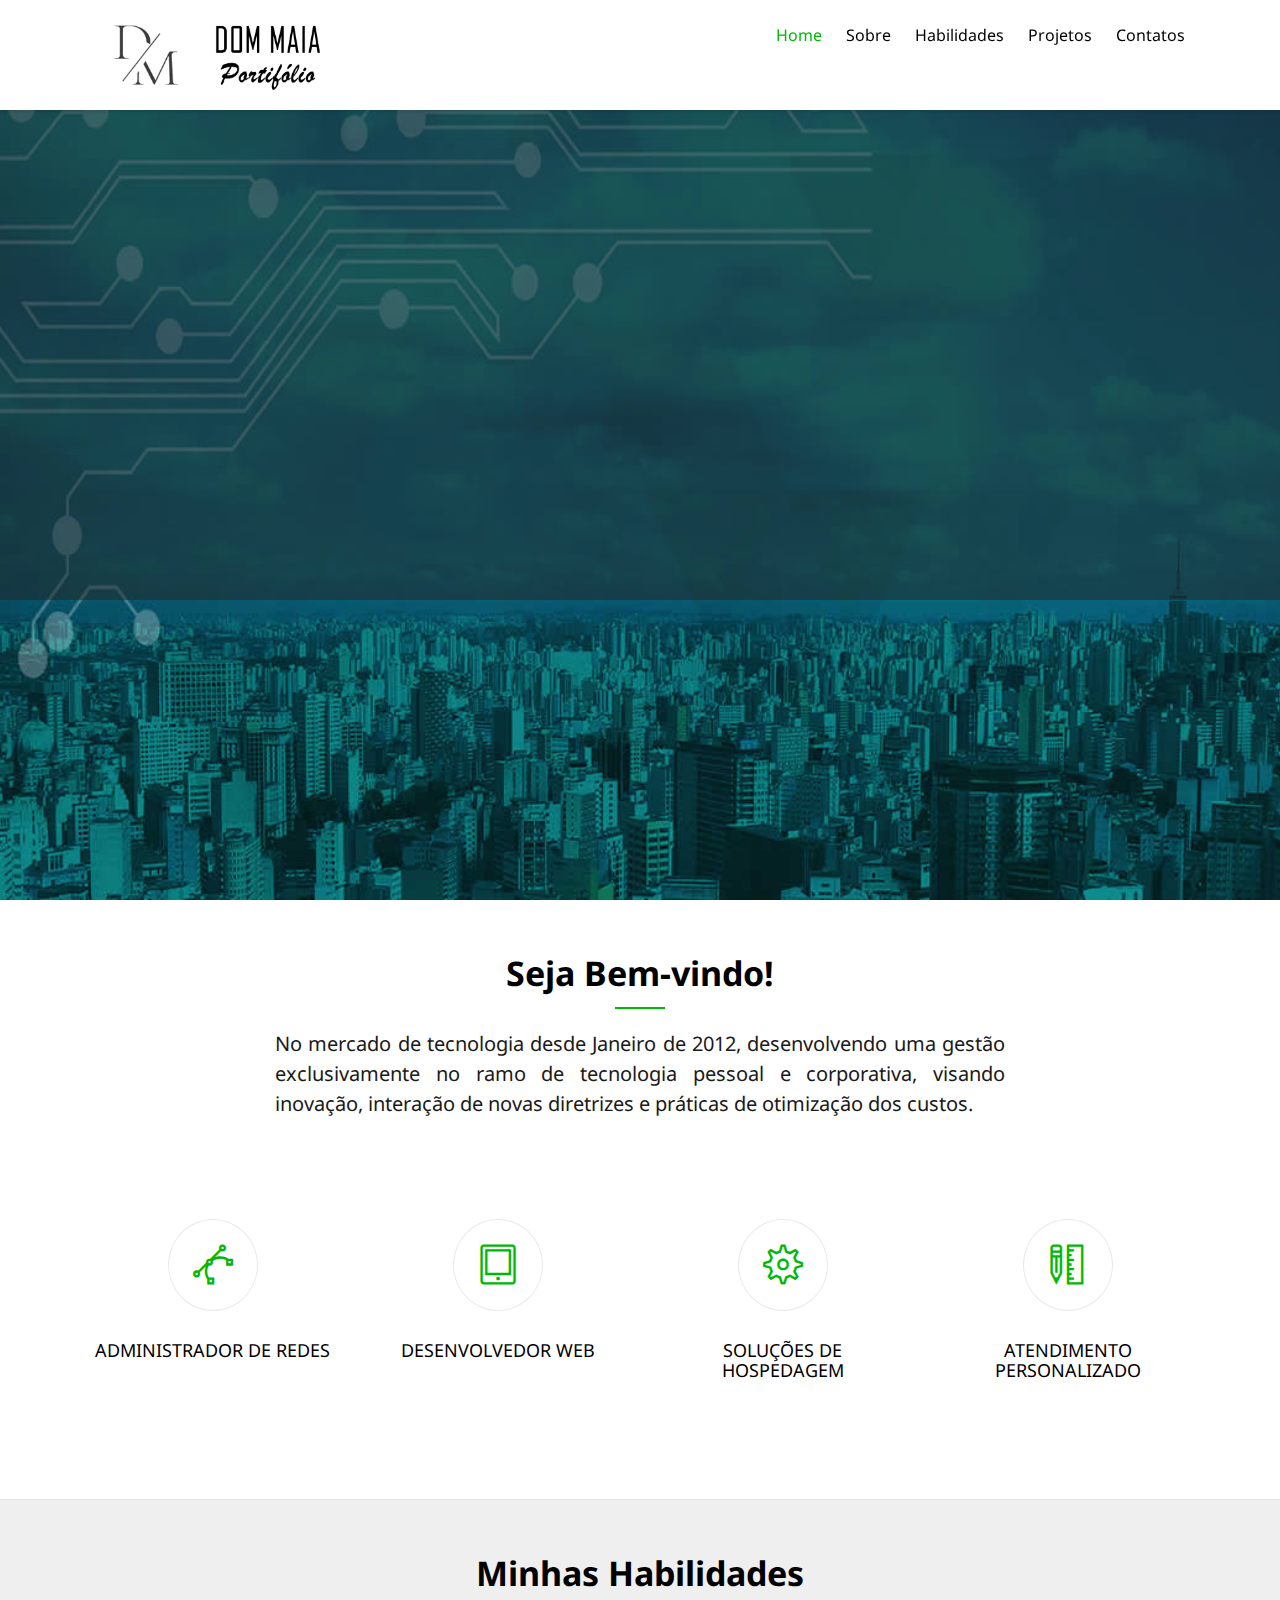
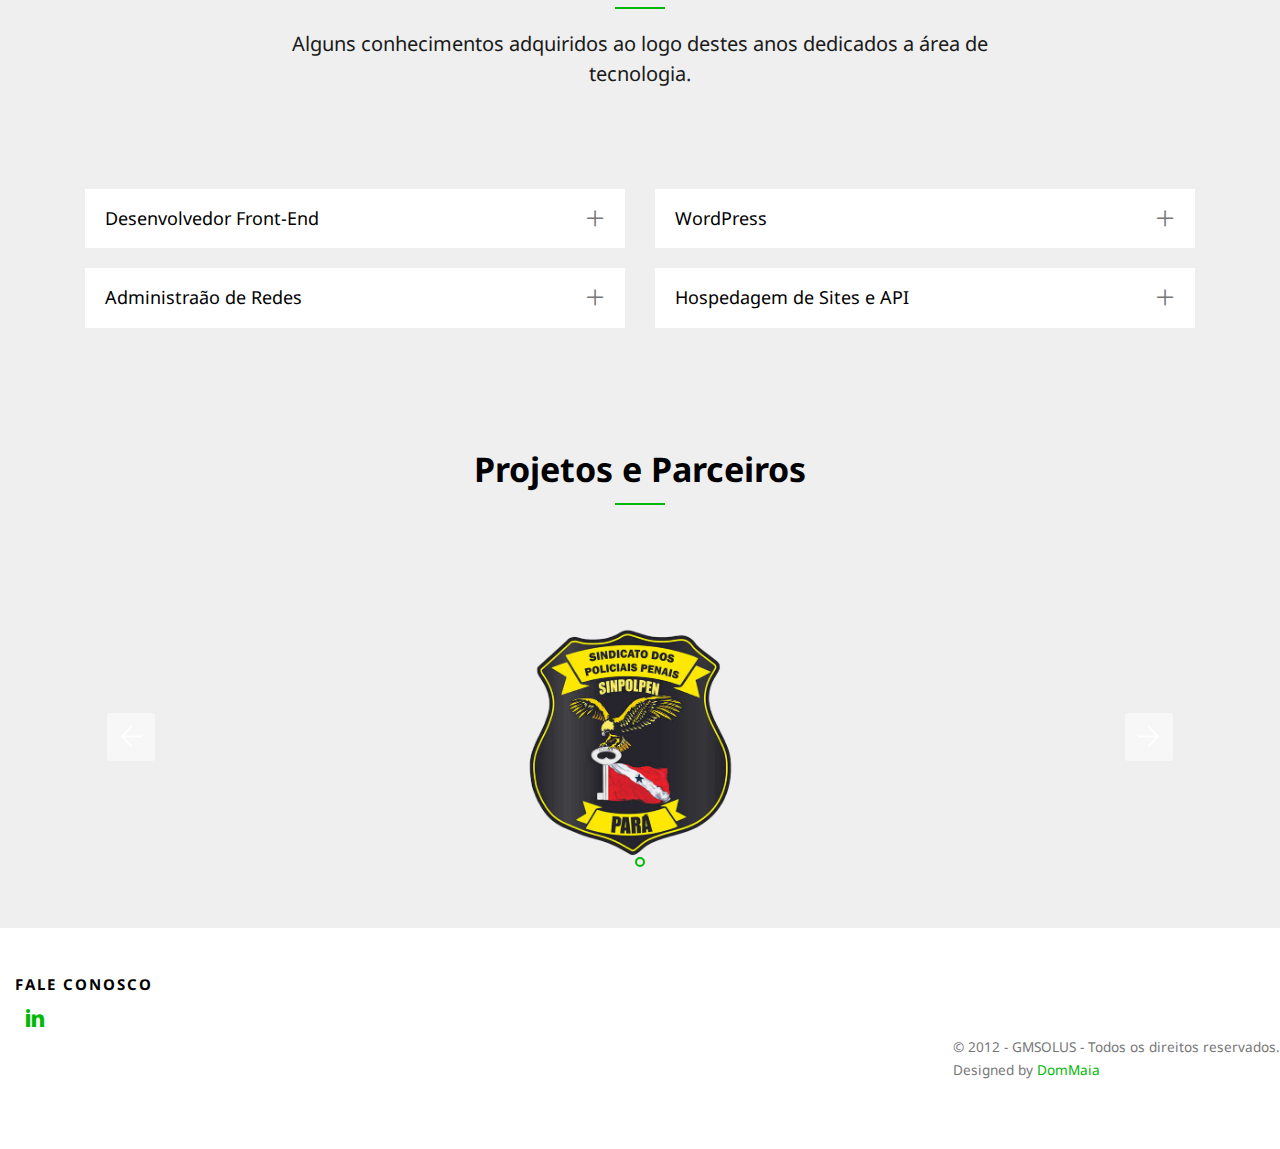
==== index.html @ d410e380 "Subi site para revisão" ====
<!DOCTYPE HTML>

<html>
	<head>
	<meta charset="utf-8">
	<meta http-equiv="X-UA-Compatible" content="IE=edge">
	<title>DomMaia Portifólio</title>
	<meta name="viewport" content="width=device-width, initial-scale=1">
	<meta name="description" content="GM Soluções tecnologicas" />
	<meta name="keywords" content="gmsolus, Informatica, Belém, Pará, " />
	<meta name="author" content="GMSOLUS.COM.BR" />

  	<!-- Facebook and Twitter integration -->
	<meta property="og:title" content=""/>
	<meta property="og:image" content=""/>
	<meta property="og:url" content=""/>
	<meta property="og:site_name" content=""/>
	<meta property="og:description" content=""/>
	<meta name="twitter:title" content="" />
	<meta name="twitter:image" content="" />
	<meta name="twitter:url" content="" />
	<meta name="twitter:card" content="" />

	<link href="https://fonts.googleapis.com/css?family=Droid+Sans" rel="stylesheet">
	
	<!-- Animate.css -->
	<link rel="stylesheet" href="css/animate.css">
	<!-- Icomoon Icon Fonts-->
	<link rel="stylesheet" href="css/icomoon.css">
	<!-- Themify Icons-->
	<link rel="stylesheet" href="css/themify-icons.css">
	<!-- Bootstrap  -->
	<link rel="stylesheet" href="css/bootstrap.css">

	<!-- Magnific Popup -->
	<link rel="stylesheet" href="css/magnific-popup.css">

	<!-- Owl Carousel  -->
	<link rel="stylesheet" href="css/owl.carousel.min.css">
	<link rel="stylesheet" href="css/owl.theme.default.min.css">

	<!-- Theme style  -->
	<link rel="stylesheet" href="css/style.css">

	<!-- Modernizr JS -->
	<script src="js/modernizr-2.6.2.min.js"></script>
	<!-- FOR IE9 below -->
	<!--[if lt IE 9]>
	<script src="js/respond.min.js"></script>
	<![endif]-->

	</head>
	<body>
		
	<div class="gtco-loader"></div>
	
	<div id="page">
	<nav class="gtco-nav" role="navigation">
		<div class="gtco-container">
			<div class="row">
				<div class="col-sm-2 col-xs-12">
					<div id="gtco-logo"><a href="index.html"><img src="images/logo.png" width="250" height="70" alt="GM Soluções em tecnologia"></a></div>
				</div>
				<div class="col-xs-10 text-right menu-1 main-nav">
					<ul>
						<li class="active"><a href="#" data-nav-section="home">Home</a></li>
						<li><a href="#" data-nav-section="features">Sobre</a></li>
						<!--<li><a href="#" data-nav-section="how-it-works">Parceiros</a></li>-->
						<li><a href="#" data-nav-section="faq">Habilidades</a></li>
						<li><a href="#" data-nav-section="products">Projetos</a></li>
						<li><a href="#" data-nav-section="footer">Contatos</a>
					</ul>
				</div>
			</div>
			
		</div>
	</nav>

	<div id="gtco-header" data-section="home" class="gtco-cover header-fixed" role="banner" style="background-image:url(images/img_bg_3.jpg);">
		<div class="overlay"></div>
		<div class="gtco-container">
			<div class="row">
				<div class="col-md-12 col-md-offset-0 text-center">
					<div class="display-t">
						<div class="display-tc">
							<h1 class="animate-box" data-animate-effect="fadeIn">Soluções inteligentes para o seu negócio</h1>
							<h2 class="animate-box" data-animate-effect="fadeIn"></h2>
							<!--<p class="animate-box" data-animate-effect="fadeIn"><a href="#" class="btn btn-primary btn-lg">Sign Up for Free</a></p>
							<p class="gtco-video-link animate-box" data-animate-effect="fadeIn"><a href="https://vimeo.com/channels/staffpicks/93951774" class="popup-vimeo"><i class="icon-controller-play"></i> Watch the Video</a></p>-->
						</div>
					</div>
				</div>
		  </div>
	  </div>
	</div>

	
	<div id="gtco-features" class="border-bottom" data-section="features">
		<div class="gtco-container">
			<div class="row">
				<div class="col-md-8 col-md-offset-2 text-center gtco-heading">
					<h2>Seja Bem-vindo!</h2>
					<p align="justify">No mercado de tecnologia desde Janeiro de 2012, desenvolvendo uma gestão exclusivamente no ramo de tecnologia pessoal e  corporativa, visando inovação, interação de novas diretrizes e práticas de otimização dos custos.</p>
				</div>
               
			</div>
		  <div class="row">
				<div class="col-md-3 col-sm-6">
					<div class="feature-center">
						<span class="icon">
							<i class="ti-vector"></i>
						</span>
						<h3>ADMINISTRADOR DE REDES</h3>
						
					</div>
				</div>
				<div class="col-md-3 col-sm-6">
					<div class="feature-center">
						<span class="icon">
							<i class="ti-tablet"></i>
						</span>
						<h3>DESENVOLVEDOR WEB</h3>
						
				  </div>
				</div>
				<div class="col-md-3 col-sm-6">
					<div class="feature-center">
						<span class="icon">
							<i class="ti-settings"></i>
						</span>
						<h3>SOLUÇÕES DE HOSPEDAGEM</h3>
						
					</div>
				</div>
				<div class="col-md-3 col-sm-6">
					<div class="feature-center">
						<span class="icon">
							<i class="ti-ruler-pencil"></i>
						</span>
						<h3>ATENDIMENTO PERSONALIZADO</h3>
						
					</div>
				</div>
			</div>
		</div>
	</div>
			
            </div>
		</div>
	</div>

	

	<div class="gtco-section" id="gtco-faq" data-section="faq">
		<div class="gtco-container">
			<div class="row">
				<div class="col-md-8 col-md-offset-2 text-center gtco-heading">
					<h2>Minhas Habilidades</h2>
					<p>Alguns conhecimentos adquiridos ao logo destes anos dedicados a área de tecnologia.</p>
				</div>
			</div>
			<div class="row">
				<div class="col-md-6">

					<div class="gtco-accordion">
						<div class="gtco-accordion-heading">
							<div class="icon"><i class="icon-cross"></i></div>
							<h3>Desenvolvedor Front-End</h3>
						</div>
						<div class="gtco-accordion-content">
							<div class="inner">
								<p>HTML</p>
                                <p>CSS</p>
                                <p>Versionamento de código</p>
							</div>
						</div>
					</div>
					<div class="gtco-accordion">
						<div class="gtco-accordion-heading">
							<div class="icon"><i class="icon-cross"></i></div>
							<h3>Administraão de Redes</h3>
						</div>
						<div class="gtco-accordion-content">
							<div class="inner">
								<p>Implantação</p>
                                <p>Gerenciamento</p>
                                <p>Monitoramento</p>
							</div>
						</div>
					</div>
					<!--<div class="gtco-accordion">
						<div class="gtco-accordion-heading">
							<div class="icon"><i class="icon-cross"></i></div>
							<h3>How do I use Usable features?</h3>
						</div>
						<div class="gtco-accordion-content">
							<div class="inner">
								<p>Far far away, behind the word mountains, far from the countries Vokalia and Consonantia, there live the blind texts. Separated they live in Bookmarksgrove right at the coast of the Semantics, a large language ocean.</p>
							</div>
						</div>
					</div>-->

				</div>
			  <div class="col-md-6">

				<div class="gtco-accordion">
						<div class="gtco-accordion-heading">
							<div class="icon"><i class="icon-cross"></i></div>
							<h3>WordPress</h3>
						</div>
						<div class="gtco-accordion-content">
							<div class="inner">
								<p>Temas</p>
                                <p>Customização</p>
                                <p>metodologia ágil</p>
							</div>
						</div>
				  </div>
				  <div class="gtco-accordion">
					  <div class="gtco-accordion-heading">
						  <div class="icon"><i class="icon-cross"></i></div>
						  <h3>Hospedagem de Sites e API</h3>
					  </div>
					  <div class="gtco-accordion-content">
						  <div class="inner">
							  <p>Domínio</p>
                              <p>Banco de dados</p>
                              <p>E-mail corporativo</p>
						  </div>
					  </div>
				  </div>
				  <!--<div class="gtco-accordion">
						<div class="gtco-accordion-heading">
							<div class="icon"><i class="icon-cross"></i></div>
							<h3>Is Usable free?</h3>
						</div>
						<div class="gtco-accordion-content">
							<div class="inner">
								<p>Far far away, behind the word mountains, far from the countries Vokalia and Consonantia, there live the blind texts. Separated they live in Bookmarksgrove right at the coast of the Semantics, a large language ocean.</p>
							</div>
						</div>
					</div>-->

				</div>
			</div>
		</div>
	</div>


	<!--<div id="gtco-counter" class="gtco-section">
		<div class="gtco-container">

			<div class="row">
				<div class="col-md-8 col-md-offset-2 text-center gtco-heading">
					<h2>Fun Facts</h2>
					<p>Dignissimos asperiores vitae velit veniam totam fuga molestias accusamus alias autem provident. Odit ab aliquam dolor eius.</p>
				</div>
			</div>

			<div class="row">
				
				<div class="col-md-3 col-sm-6 animate-box" data-animate-effect="fadeInLeft">
					<div class="feature-center">
						<span class="icon">
							<i class="ti-download"></i>
						</span>
						<span class="counter js-counter" data-from="0" data-to="2122070" data-speed="5000" data-refresh-interval="50">1</span>
						<span class="counter-label">Downloads</span>

					</div>
				</div>
				<div class="col-md-3 col-sm-6 animate-box" data-animate-effect="fadeInLeft">
					<div class="feature-center">
						<span class="icon">
							<i class="ti-face-smile"></i>
						</span>
						<span class="counter js-counter" data-from="0" data-to="402002" data-speed="5000" data-refresh-interval="50">1</span>
						<span class="counter-label">Happy Clients</span>
					</div>
				</div>
				<div class="col-md-3 col-sm-6 animate-box" data-animate-effect="fadeInLeft">
					<div class="feature-center">
						<span class="icon">
							<i class="ti-briefcase"></i>
						</span>
						<span class="counter js-counter" data-from="0" data-to="402" data-speed="5000" data-refresh-interval="50">1</span>
						<span class="counter-label">Projects Done</span>
					</div>
				</div>
				<div class="col-md-3 col-sm-6 animate-box" data-animate-effect="fadeInLeft">
					<div class="feature-center">
						<span class="icon">
							<i class="ti-time"></i>
						</span>
						<span class="counter js-counter" data-from="0" data-to="212023" data-speed="5000" data-refresh-interval="50">1</span>
						<span class="counter-label">Hours Spent</span>

					</div>
				</div>
					
			</div>
		</div>-->
	

	<div id="gtco-products" data-section="products">
		<div class="gtco-container">
			<div class="row">
				<div class="col-md-8 col-md-offset-2 text-center gtco-heading">
					<h2>Projetos e Parceiros</h2>
					
				</div>
			</div>
			<div class="row" align="center">
           
				<div class="owl-carousel owl-carousel-carousel">
					<div class="item">
						<img src="images/img_1.png" alt="Projetos Portifolio DomMaia">
					</div>
					<!--<div class="item">
						<img src="images/img_2.jpg" alt="Suporte Técnico GMSOLUS">
					</div>
					<div class="item">
						<img src="images/img_3.jpg" alt="Desenvolvimento WEB">
					</div>
					<div class="item">
						<img src="images/img_4.jpg" alt="E-mail Corporativo GMSOLUS">-->
					</div>
				</div>
	  </div>
		</div>
	</div>

	

	<!--<div id="gtco-subscribe">
		<div class="gtco-container">
			<div class="row">
				<div class="col-md-8 col-md-offset-2 text-center gtco-heading">
					<h2>Subscribe</h2>
					<p>Be the first to know about the new templates.</p>
				</div>
			</div>
			<div class="row">
				<div class="col-md-12">
					<form class="form-inline">
						<div class="col-md-4 col-sm-4">
							<div class="form-group">
								<label for="email" class="sr-only">Email</label>
								<input type="email" class="form-control" id="email" placeholder="Your Email">
							</div>
						</div>
						<div class="col-md-4 col-sm-4">
							<div class="form-group">
								<label for="name" class="sr-only">Name</label>
								<input type="text" class="form-control" id="name" placeholder="Your Name">
							</div>
						</div>
						<div class="col-md-4 col-sm-4">
							<button type="submit" class="btn btn-danger btn-block">Subscribe</button>
						</div>
					</form>
				</div>
			</div>
		</div>
	</div>-->
	
	<!--<div id="gtco-contact" data-section="contact" class="gtco-cover gtco-cover-xs" style="background-image:url(images/img_bg_2.jpg);">
		<div class="overlay"></div>
		<div class="gtco-container">
			<div class="row text-center">
				<div class="display-t">
					<div class="display-tc">
						<div class="col-md-12">
							<h3><img src="images/imagem_contato.png" width="266" height="151">
                            </br>Fale Conosco: +55 91 99281-1701 / atendimento@gmsolus.com.br</h3>
						</div>
					</div>
				</div>
			</div>
		</div>
	</div>-->
	

	<footer id="gtco-footer" role="contentinfo"  data-section="footer">
		<!--<div class="gtco-container">
			<div class="row row-pb-md">

				<div class="col-md-4">
					<div class="gtco-widget">
						<h3>FORMAS DE PAGAMENTO</h3>
						<p align="justify"><img src="images/pagamento.fw.png" width="350" height="300"></p>
					</div>
				</div>

				<div class="col-md-4 col-md-push-1">
					<div class="gtco-widget">
						<h3>Links</h3>
						<ul class="gtco-footer-links">
							<li><a href="https://webmail.hospedagemgratis.net/logout/?locale=pt_br" target="_blank">WEBMAIL</a></li>
							<li><a href="gmlogin/login.php">INTRANET</a></li>
							<li><a href="#">Press</a></li>
							<li><a href="#">Terms of services</a></li>
							<li><a href="#">Privacy Policy</a></li>-->
						</ul>
					</div>
				</div>

				<div class="col-md-4">
					<div class="gtco-widget">
						<h3>FALE CONOSCO</h3>
						<p class="pull-right">
				  <ul class="gtco-social-icons pull-left">
						<li><a href="https://www.linkedin.com/in/glauber-maia-ba12a249/"><i class="icon-linkedin"></i></a></li>
                        <li><a href="https://wa.me/5591986012214"><i class="fa fa-whatsapp" aria-hidden="true"></i></a></li>
							<!--<li><a href="https://www.facebook.com/pages/GM-Solu%C3%A7%C3%B5es-em-Tecnologia/184426421682016" target="_blank"><i class="icon-facebook"></i></a></li>
							
							<li><a href="#"><i class="icon-dribbble"></i></a></li>-->
						</ul>
					</p>
					</div>
				</div>

			</div>

			<div class="row copyright">
				<div class="col-md-12">
					<p class="pull-right">
						<small class="block">&copy; 2012 - GMSOLUS - Todos os direitos reservados.</small> 
						<small class="block">Designed by <a href="#" target="_blank">DomMaia</a> </small>
					</p>
					
				</div>
			</div>

		</div>
	</footer>
	</div>

	<div class="gototop js-top">
		<a href="#" class="js-gotop"><i class="icon-arrow-up"></i></a>
	</div>
	
	<!-- jQuery -->
	<script src="js/jquery.min.js"></script>
	<!-- jQuery Easing -->
	<script src="js/jquery.easing.1.3.js"></script>
	<!-- Bootstrap -->
	<script src="js/bootstrap.min.js"></script>
	<!-- Waypoints -->
	<script src="js/jquery.waypoints.min.js"></script>
	<!-- Carousel -->
	<script src="js/owl.carousel.min.js"></script>
	<!-- countTo -->
	<script src="js/jquery.countTo.js"></script>
	<!-- Magnific Popup -->
	<script src="js/jquery.magnific-popup.min.js"></script>
	<script src="js/magnific-popup-options.js"></script>
	<!-- Main -->
	<script src="js/main.js"></script>

	</body>
</html>
---- css/icomoon.css ----
@font-face {
  font-family: 'icomoon';
  src:  url('../fonts/icomoon/icomoon.eot?6iuir');
  src:  url('../fonts/icomoon/icomoon.eot?6iuir#iefix') format('embedded-opentype'),
    url('../fonts/icomoon/icomoon.ttf?6iuir') format('truetype'),
    url('../fonts/icomoon/icomoon.woff?6iuir') format('woff'),
    url('../fonts/icomoon/icomoon.svg?6iuir#icomoon') format('svg');
	
  font-weight: normal;
  font-style: normal;
}

[class^="icon-"], [class*=" icon-"] {
  /* use !important to prevent issues with browser extensions that change fonts */
  font-family: 'icomoon' !important;
  speak: none;
  font-style: normal;
  font-weight: normal;
  font-variant: normal;
  text-transform: none;
  line-height: 1;

  /* Better Font Rendering =========== */
  -webkit-font-smoothing: antialiased;
  -moz-osx-font-smoothing: grayscale;
}

.icon-eye:before {
  content: "\e000";
}
.icon-paper-clip:before {
  content: "\e001";
}
.icon-mail:before {
  content: "\e002";
}
.icon-toggle:before {
  content: "\e003";
}
.icon-layout:before {
  content: "\e004";
}
.icon-link:before {
  content: "\e005";
}
.icon-bell:before {
  content: "\e006";
}
.icon-lock:before {
  content: "\e007";
}
.icon-unlock:before {
  content: "\e008";
}
.icon-ribbon:before {
  content: "\e009";
}
.icon-image:before {
  content: "\e010";
}
.icon-signal:before {
  content: "\e011";
}
.icon-target:before {
  content: "\e012";
}
.icon-clipboard:before {
  content: "\e013";
}
.icon-clock:before {
  content: "\e014";
}
.icon-watch:before {
  content: "\e015";
}
.icon-air-play:before {
  content: "\e016";
}
.icon-camera:before {
  content: "\e017";
}
.icon-video:before {
  content: "\e018";
}
.icon-disc:before {
  content: "\e019";
}
.icon-printer:before {
  content: "\e020";
}
.icon-monitor:before {
  content: "\e021";
}
.icon-server:before {
  content: "\e022";
}
.icon-cog:before {
  content: "\e023";
}
.icon-heart:before {
  content: "\e024";
}
.icon-paragraph:before {
  content: "\e025";
}
.icon-align-justify:before {
  content: "\e026";
}
.icon-align-left:before {
  content: "\e027";
}
.icon-align-center:before {
  content: "\e028";
}
.icon-align-right:before {
  content: "\e029";
}
.icon-book:before {
  content: "\e030";
}
.icon-layers:before {
  content: "\e031";
}
.icon-stack:before {
  content: "\e032";
}
.icon-stack-2:before {
  content: "\e033";
}
.icon-paper:before {
  content: "\e034";
}
.icon-paper-stack:before {
  content: "\e035";
}
.icon-search:before {
  content: "\e036";
}
.icon-zoom-in:before {
  content: "\e037";
}
.icon-zoom-out:before {
  content: "\e038";
}
.icon-reply:before {
  content: "\e039";
}
.icon-circle-plus:before {
  content: "\e040";
}
.icon-circle-minus:before {
  content: "\e041";
}
.icon-circle-check:before {
  content: "\e042";
}
.icon-circle-cross:before {
  content: "\e043";
}
.icon-square-plus:before {
  content: "\e044";
}
.icon-square-minus:before {
  content: "\e045";
}
.icon-square-check:before {
  content: "\e046";
}
.icon-square-cross:before {
  content: "\e047";
}
.icon-microphone:before {
  content: "\e048";
}
.icon-record:before {
  content: "\e049";
}
.icon-skip-back:before {
  content: "\e050";
}
.icon-rewind:before {
  content: "\e051";
}
.icon-play:before {
  content: "\e052";
}
.icon-pause:before {
  content: "\e053";
}
.icon-stop:before {
  content: "\e054";
}
.icon-fast-forward:before {
  content: "\e055";
}
.icon-skip-forward:before {
  content: "\e056";
}
.icon-shuffle:before {
  content: "\e057";
}
.icon-repeat:before {
  content: "\e058";
}
.icon-folder:before {
  content: "\e059";
}
.icon-umbrella:before {
  content: "\e060";
}
.icon-moon:before {
  content: "\e061";
}
.icon-thermometer:before {
  content: "\e062";
}
.icon-drop:before {
  content: "\e063";
}
.icon-sun:before {
  content: "\e064";
}
.icon-cloud:before {
  content: "\e065";
}
.icon-cloud-upload:before {
  content: "\e066";
}
.icon-cloud-download:before {
  content: "\e067";
}
.icon-upload:before {
  content: "\e068";
}
.icon-download:before {
  content: "\e069";
}
.icon-location:before {
  content: "\e070";
}
.icon-location-2:before {
  content: "\e071";
}
.icon-map:before {
  content: "\e072";
}
.icon-battery:before {
  content: "\e073";
}
.icon-head:before {
  content: "\e074";
}
.icon-briefcase:before {
  content: "\e075";
}
.icon-speech-bubble:before {
  content: "\e076";
}
.icon-anchor:before {
  content: "\e077";
}
.icon-globe:before {
  content: "\e078";
}
.icon-box:before {
  content: "\e079";
}
.icon-reload:before {
  content: "\e080";
}
.icon-share:before {
  content: "\e081";
}
.icon-marquee:before {
  content: "\e082";
}
.icon-marquee-plus:before {
  content: "\e083";
}
.icon-marquee-minus:before {
  content: "\e084";
}
.icon-tag:before {
  content: "\e085";
}
.icon-power:before {
  content: "\e086";
}
.icon-command:before {
  content: "\e087";
}
.icon-alt:before {
  content: "\e088";
}
.icon-esc:before {
  content: "\e089";
}
.icon-bar-graph:before {
  content: "\e090";
}
.icon-bar-graph-2:before {
  content: "\e091";
}
.icon-pie-graph:before {
  content: "\e092";
}
.icon-star:before {
  content: "\e093";
}
.icon-arrow-left:before {
  content: "\e094";
}
.icon-arrow-right:before {
  content: "\e095";
}
.icon-arrow-up:before {
  content: "\e096";
}
.icon-arrow-down:before {
  content: "\e097";
}
.icon-volume:before {
  content: "\e098";
}
.icon-mute:before {
  content: "\e099";
}
.icon-content-right:before {
  content: "\e100";
}
.icon-content-left:before {
  content: "\e101";
}
.icon-grid:before {
  content: "\e102";
}
.icon-grid-2:before {
  content: "\e103";
}
.icon-columns:before {
  content: "\e104";
}
.icon-loader:before {
  content: "\e105";
}
.icon-bag:before {
  content: "\e106";
}
.icon-ban:before {
  content: "\e107";
}
.icon-flag:before {
  content: "\e108";
}
.icon-trash:before {
  content: "\e109";
}
.icon-expand:before {
  content: "\e110";
}
.icon-contract:before {
  content: "\e111";
}
.icon-maximize:before {
  content: "\e112";
}
.icon-minimize:before {
  content: "\e113";
}
.icon-plus:before {
  content: "\e114";
}
.icon-minus:before {
  content: "\e115";
}
.icon-check:before {
  content: "\e116";
}
.icon-cross:before {
  content: "\e117";
}
.icon-move:before {
  content: "\e118";
}
.icon-delete:before {
  content: "\e119";
}
.icon-menu:before {
  content: "\e120";
}
.icon-archive:before {
  content: "\e121";
}
.icon-inbox:before {
  content: "\e122";
}
.icon-outbox:before {
  content: "\e123";
}
.icon-file:before {
  content: "\e124";
}
.icon-file-add:before {
  content: "\e125";
}
.icon-file-subtract:before {
  content: "\e126";
}
.icon-help:before {
  content: "\e127";
}
.icon-open:before {
  content: "\e128";
}
.icon-ellipsis:before {
  content: "\e129";
}
.icon-add-to-list:before {
  content: "\e900";
}
.icon-classic-computer:before {
  content: "\e901";
}
.icon-controller-fast-backward:before {
  content: "\e902";
}
.icon-creative-commons-attribution:before {
  content: "\e903";
}
.icon-creative-commons-noderivs:before {
  content: "\e904";
}
.icon-creative-commons-noncommercial-eu:before {
  content: "\e905";
}
.icon-creative-commons-noncommercial-us:before {
  content: "\e906";
}
.icon-creative-commons-public-domain:before {
  content: "\e907";
}
.icon-creative-commons-remix:before {
  content: "\e908";
}
.icon-creative-commons-share:before {
  content: "\e909";
}
.icon-creative-commons-sharealike:before {
  content: "\e90a";
}
.icon-creative-commons:before {
  content: "\e90b";
}
.icon-document-landscape:before {
  content: "\e90c";
}
.icon-remove-user:before {
  content: "\e90d";
}
.icon-warning:before {
  content: "\e90e";
}
.icon-arrow-bold-down:before {
  content: "\e90f";
}
.icon-arrow-bold-left:before {
  content: "\e910";
}
.icon-arrow-bold-right:before {
  content: "\e911";
}
.icon-arrow-bold-up:before {
  content: "\e912";
}
.icon-arrow-down2:before {
  content: "\e913";
}
.icon-arrow-left2:before {
  content: "\e914";
}
.icon-arrow-long-down:before {
  content: "\e915";
}
.icon-arrow-long-left:before {
  content: "\e916";
}
.icon-arrow-long-right:before {
  content: "\e917";
}
.icon-arrow-long-up:before {
  content: "\e918";
}
.icon-arrow-right2:before {
  content: "\e919";
}
.icon-arrow-up2:before {
  content: "\e91a";
}
.icon-arrow-with-circle-down:before {
  content: "\e91b";
}
.icon-arrow-with-circle-left:before {
  content: "\e91c";
}
.icon-arrow-with-circle-right:before {
  content: "\e91d";
}
.icon-arrow-with-circle-up:before {
  content: "\e91e";
}
.icon-bookmark:before {
  content: "\e91f";
}
.icon-bookmarks:before {
  content: "\e920";
}
.icon-chevron-down:before {
  content: "\e921";
}
.icon-chevron-left:before {
  content: "\e922";
}
.icon-chevron-right:before {
  content: "\e923";
}
.icon-chevron-small-down:before {
  content: "\e924";
}
.icon-chevron-small-left:before {
  content: "\e925";
}
.icon-chevron-small-right:before {
  content: "\e926";
}
.icon-chevron-small-up:before {
  content: "\e927";
}
.icon-chevron-thin-down:before {
  content: "\e928";
}
.icon-chevron-thin-left:before {
  content: "\e929";
}
.icon-chevron-thin-right:before {
  content: "\e92a";
}
.icon-chevron-thin-up:before {
  content: "\e92b";
}
.icon-chevron-up:before {
  content: "\e92c";
}
.icon-chevron-with-circle-down:before {
  content: "\e92d";
}
.icon-chevron-with-circle-left:before {
  content: "\e92e";
}
.icon-chevron-with-circle-right:before {
  content: "\e92f";
}
.icon-chevron-with-circle-up:before {
  content: "\e930";
}
.icon-cloud2:before {
  content: "\e931";
}
.icon-controller-fast-forward:before {
  content: "\e932";
}
.icon-controller-jump-to-start:before {
  content: "\e933";
}
.icon-controller-next:before {
  content: "\e934";
}
.icon-controller-paus:before {
  content: "\e935";
}
.icon-controller-play:before {
  content: "\e936";
}
.icon-controller-record:before {
  content: "\e937";
}
.icon-controller-stop:before {
  content: "\e938";
}
.icon-controller-volume:before {
  content: "\e939";
}
.icon-dot-single:before {
  content: "\e93a";
}
.icon-dots-three-horizontal:before {
  content: "\e93b";
}
.icon-dots-three-vertical:before {
  content: "\e93c";
}
.icon-dots-two-horizontal:before {
  content: "\e93d";
}
.icon-dots-two-vertical:before {
  content: "\e93e";
}
.icon-download2:before {
  content: "\e93f";
}
.icon-emoji-flirt:before {
  content: "\e940";
}
.icon-flow-branch:before {
  content: "\e941";
}
.icon-flow-cascade:before {
  content: "\e942";
}
.icon-flow-line:before {
  content: "\e943";
}
.icon-flow-parallel:before {
  content: "\e944";
}
.icon-flow-tree:before {
  content: "\e945";
}
.icon-install:before {
  content: "\e946";
}
.icon-layers2:before {
  content: "\e947";
}
.icon-open-book:before {
  content: "\e948";
}
.icon-resize-100:before {
  content: "\e949";
}
.icon-resize-full-screen:before {
  content: "\e94a";
}
.icon-save:before {
  content: "\e94b";
}
.icon-select-arrows:before {
  content: "\e94c";
}
.icon-sound-mute:before {
  content: "\e94d";
}
.icon-sound:before {
  content: "\e94e";
}
.icon-trash2:before {
  content: "\e94f";
}
.icon-triangle-down:before {
  content: "\e950";
}
.icon-triangle-left:before {
  content: "\e951";
}
.icon-triangle-right:before {
  content: "\e952";
}
.icon-triangle-up:before {
  content: "\e953";
}
.icon-uninstall:before {
  content: "\e954";
}
.icon-upload-to-cloud:before {
  content: "\e955";
}
.icon-upload2:before {
  content: "\e956";
}
.icon-add-user:before {
  content: "\e957";
}
.icon-address:before {
  content: "\e958";
}
.icon-adjust:before {
  content: "\e959";
}
.icon-air:before {
  content: "\e95a";
}
.icon-aircraft-landing:before {
  content: "\e95b";
}
.icon-aircraft-take-off:before {
  content: "\e95c";
}
.icon-aircraft:before {
  content: "\e95d";
}
.icon-align-bottom:before {
  content: "\e95e";
}
.icon-align-horizontal-middle:before {
  content: "\e95f";
}
.icon-align-left2:before {
  content: "\e960";
}
.icon-align-right2:before {
  content: "\e961";
}
.icon-align-top:before {
  content: "\e962";
}
.icon-align-vertical-middle:before {
  content: "\e963";
}
.icon-archive2:before {
  content: "\e964";
}
.icon-area-graph:before {
  content: "\e965";
}
.icon-attachment:before {
  content: "\e966";
}
.icon-awareness-ribbon:before {
  content: "\e967";
}
.icon-back-in-time:before {
  content: "\e968";
}
.icon-back:before {
  content: "\e969";
}
.icon-bar-graph2:before {
  content: "\e96a";
}
.icon-battery2:before {
  content: "\e96b";
}
.icon-beamed-note:before {
  content: "\e96c";
}
.icon-bell2:before {
  content: "\e96d";
}
.icon-blackboard:before {
  content: "\e96e";
}
.icon-block:before {
  content: "\e96f";
}
.icon-book2:before {
  content: "\e970";
}
.icon-bowl:before {
  content: "\e971";
}
.icon-box2:before {
  content: "\e972";
}
.icon-briefcase2:before {
  content: "\e973";
}
.icon-browser:before {
  content: "\e974";
}
.icon-brush:before {
  content: "\e975";
}
.icon-bucket:before {
  content: "\e976";
}
.icon-cake:before {
  content: "\e977";
}
.icon-calculator:before {
  content: "\e978";
}
.icon-calendar:before {
  content: "\e979";
}
.icon-camera2:before {
  content: "\e97a";
}
.icon-ccw:before {
  content: "\e97b";
}
.icon-chat:before {
  content: "\e97c";
}
.icon-check2:before {
  content: "\e97d";
}
.icon-circle-with-cross:before {
  content: "\e97e";
}
.icon-circle-with-minus:before {
  content: "\e97f";
}
.icon-circle-with-plus:before {
  content: "\e980";
}
.icon-circle:before {
  content: "\e981";
}
.icon-circular-graph:before {
  content: "\e982";
}
.icon-clapperboard:before {
  content: "\e983";
}
.icon-clipboard2:before {
  content: "\e984";
}
.icon-clock2:before {
  content: "\e985";
}
.icon-code:before {
  content: "\e986";
}
.icon-cog2:before {
  content: "\e987";
}
.icon-colours:before {
  content: "\e988";
}
.icon-compass:before {
  content: "\e989";
}
.icon-copy:before {
  content: "\e98a";
}
.icon-credit-card:before {
  content: "\e98b";
}
.icon-credit:before {
  content: "\e98c";
}
.icon-cross2:before {
  content: "\e98d";
}
.icon-cup:before {
  content: "\e98e";
}
.icon-cw:before {
  content: "\e98f";
}
.icon-cycle:before {
  content: "\e990";
}
.icon-database:before {
  content: "\e991";
}
.icon-dial-pad:before {
  content: "\e992";
}
.icon-direction:before {
  content: "\e993";
}
.icon-document:before {
  content: "\e994";
}
.icon-documents:before {
  content: "\e995";
}
.icon-drink:before {
  content: "\e996";
}
.icon-drive:before {
  content: "\e997";
}
.icon-drop2:before {
  content: "\e998";
}
.icon-edit:before {
  content: "\e999";
}
.icon-email:before {
  content: "\e99a";
}
.icon-emoji-happy:before {
  content: "\e99b";
}
.icon-emoji-neutral:before {
  content: "\e99c";
}
.icon-emoji-sad:before {
  content: "\e99d";
}
.icon-erase:before {
  content: "\e99e";
}
.icon-eraser:before {
  content: "\e99f";
}
.icon-export:before {
  content: "\e9a0";
}
.icon-eye2:before {
  content: "\e9a1";
}
.icon-feather:before {
  content: "\e9a2";
}
.icon-flag2:before {
  content: "\e9a3";
}
.icon-flash:before {
  content: "\e9a4";
}
.icon-flashlight:before {
  content: "\e9a5";
}
.icon-flat-brush:before {
  content: "\e9a6";
}
.icon-folder-images:before {
  content: "\e9a7";
}
.icon-folder-music:before {
  content: "\e9a8";
}
.icon-folder-video:before {
  content: "\e9a9";
}
.icon-folder2:before {
  content: "\e9aa";
}
.icon-forward:before {
  content: "\e9ab";
}
.icon-funnel:before {
  content: "\e9ac";
}
.icon-game-controller:before {
  content: "\e9ad";
}
.icon-gauge:before {
  content: "\e9ae";
}
.icon-globe2:before {
  content: "\e9af";
}
.icon-graduation-cap:before {
  content: "\e9b0";
}
.icon-grid2:before {
  content: "\e9b1";
}
.icon-hair-cross:before {
  content: "\e9b2";
}
.icon-hand:before {
  content: "\e9b3";
}
.icon-heart-outlined:before {
  content: "\e9b4";
}
.icon-heart2:before {
  content: "\e9b5";
}
.icon-help-with-circle:before {
  content: "\e9b6";
}
.icon-help2:before {
  content: "\e9b7";
}
.icon-home:before {
  content: "\e9b8";
}
.icon-hour-glass:before {
  content: "\e9b9";
}
.icon-image-inverted:before {
  content: "\e9ba";
}
.icon-image2:before {
  content: "\e9bb";
}
.icon-images:before {
  content: "\e9bc";
}
.icon-inbox2:before {
  content: "\e9bd";
}
.icon-infinity:before {
  content: "\e9be";
}
.icon-info-with-circle:before {
  content: "\e9bf";
}
.icon-info:before {
  content: "\e9c0";
}
.icon-key:before {
  content: "\e9c1";
}
.icon-keyboard:before {
  content: "\e9c2";
}
.icon-lab-flask:before {
  content: "\e9c3";
}
.icon-landline:before {
  content: "\e9c4";
}
.icon-language:before {
  content: "\e9c5";
}
.icon-laptop:before {
  content: "\e9c6";
}
.icon-leaf:before {
  content: "\e9c7";
}
.icon-level-down:before {
  content: "\e9c8";
}
.icon-level-up:before {
  content: "\e9c9";
}
.icon-lifebuoy:before {
  content: "\e9ca";
}
.icon-light-bulb:before {
  content: "\e9cb";
}
.icon-light-down:before {
  content: "\e9cc";
}
.icon-light-up:before {
  content: "\e9cd";
}
.icon-line-graph:before {
  content: "\e9ce";
}
.icon-link2:before {
  content: "\e9cf";
}
.icon-list:before {
  content: "\e9d0";
}
.icon-location-pin:before {
  content: "\e9d1";
}
.icon-location2:before {
  content: "\e9d2";
}
.icon-lock-open:before {
  content: "\e9d3";
}
.icon-lock2:before {
  content: "\e9d4";
}
.icon-log-out:before {
  content: "\e9d5";
}
.icon-login:before {
  content: "\e9d6";
}
.icon-loop:before {
  content: "\e9d7";
}
.icon-magnet:before {
  content: "\e9d8";
}
.icon-magnifying-glass:before {
  content: "\e9d9";
}
.icon-mail2:before {
  content: "\e9da";
}
.icon-man:before {
  content: "\e9db";
}
.icon-map2:before {
  content: "\e9dc";
}
.icon-mask:before {
  content: "\e9dd";
}
.icon-medal:before {
  content: "\e9de";
}
.icon-megaphone:before {
  content: "\e9df";
}
.icon-menu2:before {
  content: "\e9e0";
}
.icon-message:before {
  content: "\e9e1";
}
.icon-mic:before {
  content: "\e9e2";
}
.icon-minus2:before {
  content: "\e9e3";
}
.icon-mobile:before {
  content: "\e9e4";
}
.icon-modern-mic:before {
  content: "\e9e5";
}
.icon-moon2:before {
  content: "\e9e6";
}
.icon-mouse:before {
  content: "\e9e7";
}
.icon-music:before {
  content: "\e9e8";
}
.icon-network:before {
  content: "\e9e9";
}
.icon-new-message:before {
  content: "\e9ea";
}
.icon-new:before {
  content: "\e9eb";
}
.icon-news:before {
  content: "\e9ec";
}
.icon-note:before {
  content: "\e9ed";
}
.icon-notification:before {
  content: "\e9ee";
}
.icon-old-mobile:before {
  content: "\e9ef";
}
.icon-old-phone:before {
  content: "\e9f0";
}
.icon-palette:before {
  content: "\e9f1";
}
.icon-paper-plane:before {
  content: "\e9f2";
}
.icon-pencil:before {
  content: "\e9f3";
}
.icon-phone:before {
  content: "\e9f4";
}
.icon-pie-chart:before {
  content: "\e9f5";
}
.icon-pin:before {
  content: "\e9f6";
}
.icon-plus2:before {
  content: "\e9f7";
}
.icon-popup:before {
  content: "\e9f8";
}
.icon-power-plug:before {
  content: "\e9f9";
}
.icon-price-ribbon:before {
  content: "\e9fa";
}
.icon-price-tag:before {
  content: "\e9fb";
}
.icon-print:before {
  content: "\e9fc";
}
.icon-progress-empty:before {
  content: "\e9fd";
}
.icon-progress-full:before {
  content: "\e9fe";
}
.icon-progress-one:before {
  content: "\e9ff";
}
.icon-progress-two:before {
  content: "\ea00";
}
.icon-publish:before {
  content: "\ea01";
}
.icon-quote:before {
  content: "\ea02";
}
.icon-radio:before {
  content: "\ea03";
}
.icon-reply-all:before {
  content: "\ea04";
}
.icon-reply2:before {
  content: "\ea05";
}
.icon-retweet:before {
  content: "\ea06";
}
.icon-rocket:before {
  content: "\ea07";
}
.icon-round-brush:before {
  content: "\ea08";
}
.icon-rss:before {
  content: "\ea09";
}
.icon-ruler:before {
  content: "\ea0a";
}
.icon-scissors:before {
  content: "\ea0b";
}
.icon-share-alternitive:before {
  content: "\ea0c";
}
.icon-share2:before {
  content: "\ea0d";
}
.icon-shareable:before {
  content: "\ea0e";
}
.icon-shield:before {
  content: "\ea0f";
}
.icon-shop:before {
  content: "\ea10";
}
.icon-shopping-bag:before {
  content: "\ea11";
}
.icon-shopping-basket:before {
  content: "\ea12";
}
.icon-shopping-cart:before {
  content: "\ea13";
}
.icon-shuffle2:before {
  content: "\ea14";
}
.icon-signal2:before {
  content: "\ea15";
}
.icon-sound-mix:before {
  content: "\ea16";
}
.icon-sports-club:before {
  content: "\ea17";
}
.icon-spreadsheet:before {
  content: "\ea18";
}
.icon-squared-cross:before {
  content: "\ea19";
}
.icon-squared-minus:before {
  content: "\ea1a";
}
.icon-squared-plus:before {
  content: "\ea1b";
}
.icon-star-outlined:before {
  content: "\ea1c";
}
.icon-star2:before {
  content: "\ea1d";
}
.icon-stopwatch:before {
  content: "\ea1e";
}
.icon-suitcase:before {
  content: "\ea1f";
}
.icon-swap:before {
  content: "\ea20";
}
.icon-sweden:before {
  content: "\ea21";
}
.icon-switch:before {
  content: "\ea22";
}
.icon-tablet:before {
  content: "\ea23";
}
.icon-tag2:before {
  content: "\ea24";
}
.icon-text-document-inverted:before {
  content: "\ea25";
}
.icon-text-document:before {
  content: "\ea26";
}
.icon-text:before {
  content: "\ea27";
}
.icon-thermometer2:before {
  content: "\ea28";
}
.icon-thumbs-down:before {
  content: "\ea29";
}
.icon-thumbs-up:before {
  content: "\ea2a";
}
.icon-thunder-cloud:before {
  content: "\ea2b";
}
.icon-ticket:before {
  content: "\ea2c";
}
.icon-time-slot:before {
  content: "\ea2d";
}
.icon-tools:before {
  content: "\ea2e";
}
.icon-traffic-cone:before {
  content: "\ea2f";
}
.icon-tree:before {
  content: "\ea30";
}
.icon-trophy:before {
  content: "\ea31";
}
.icon-tv:before {
  content: "\ea32";
}
.icon-typing:before {
  content: "\ea33";
}
.icon-unread:before {
  content: "\ea34";
}
.icon-untag:before {
  content: "\ea35";
}
.icon-user:before {
  content: "\ea36";
}
.icon-users:before {
  content: "\ea37";
}
.icon-v-card:before {
  content: "\ea38";
}
.icon-video2:before {
  content: "\ea39";
}
.icon-vinyl:before {
  content: "\ea3a";
}
.icon-voicemail:before {
  content: "\ea3b";
}
.icon-wallet:before {
  content: "\ea3c";
}
.icon-water:before {
  content: "\ea3d";
}
.icon-px-with-circle:before {
  content: "\ea3e";
}
.icon-px:before {
  content: "\ea3f";
}
.icon-basecamp:before {
  content: "\ea40";
}
.icon-behance:before {
  content: "\ea41";
}
.icon-creative-cloud:before {
  content: "\ea42";
}
.icon-dropbox:before {
  content: "\ea43";
}
.icon-evernote:before {
  content: "\ea44";
}
.icon-flattr:before {
  content: "\ea45";
}
.icon-foursquare:before {
  content: "\ea46";
}
.icon-google-drive:before {
  content: "\ea47";
}
.icon-google-hangouts:before {
  content: "\ea48";
}
.icon-grooveshark:before {
  content: "\ea49";
}
.icon-icloud:before {
  content: "\ea4a";
}
.icon-mixi:before {
  content: "\ea4b";
}
.icon-onedrive:before {
  content: "\ea4c";
}
.icon-paypal:before {
  content: "\ea4d";
}
.icon-picasa:before {
  content: "\ea4e";
}
.icon-qq:before {
  content: "\ea4f";
}
.icon-rdio-with-circle:before {
  content: "\ea50";
}
.icon-renren:before {
  content: "\ea51";
}
.icon-scribd:before {
  content: "\ea52";
}
.icon-sina-weibo:before {
  content: "\ea53";
}
.icon-skype-with-circle:before {
  content: "\ea54";
}
.icon-skype:before {
  content: "\ea55";
}
.icon-slideshare:before {
  content: "\ea56";
}
.icon-smashing:before {
  content: "\ea57";
}
.icon-soundcloud:before {
  content: "\ea58";
}
.icon-spotify-with-circle:before {
  content: "\ea59";
}
.icon-spotify:before {
  content: "\ea5a";
}
.icon-swarm:before {
  content: "\ea5b";
}
.icon-vine-with-circle:before {
  content: "\ea5c";
}
.icon-vine:before {
  content: "\ea5d";
}
.icon-vk-alternitive:before {
  content: "\ea5e";
}
.icon-vk-with-circle:before {
  content: "\ea5f";
}
.icon-vk:before {
  content: "\ea60";
}
.icon-xing-with-circle:before {
  content: "\ea61";
}
.icon-xing:before {
  content: "\ea62";
}
.icon-yelp:before {
  content: "\ea63";
}
.icon-dribbble-with-circle:before {
  content: "\ea64";
}
.icon-dribbble:before {
  content: "\ea65";
}
.icon-facebook-with-circle:before {
  content: "\ea66";
}
.icon-facebook:before {
  content: "\ea67";
}
.icon-flickr-with-circle:before {
  content: "\ea68";
}
.icon-flickr:before {
  content: "\ea69";
}
.icon-github-with-circle:before {
  content: "\ea6a";
}
.icon-github:before {
  content: "\ea6b";
}
.icon-google-with-circle:before {
  content: "\ea6c";
}
.icon-google:before {
  content: "\ea6d";
}
.icon-instagram-with-circle:before {
  content: "\ea6e";
}
.icon-instagram:before {
  content: "\ea6f";
}
.icon-lastfm-with-circle:before {
  content: "\ea70";
}
.icon-lastfm:before {
  content: "\ea71";
}
.icon-linkedin-with-circle:before {
  content: "\ea72";
}
.icon-linkedin:before {
  content: "\ea73";
}
.icon-pinterest-with-circle:before {
  content: "\ea74";
}
.icon-pinterest:before {
  content: "\ea75";
}
.icon-rdio:before {
  content: "\ea76";
}
.icon-stumbleupon-with-circle:before {
  content: "\ea77";
}
.icon-stumbleupon:before {
  content: "\ea78";
}
.icon-tumblr-with-circle:before {
  content: "\ea79";
}
.icon-tumblr:before {
  content: "\ea7a";
}
.icon-twitter-with-circle:before {
  content: "\ea7b";
}
.icon-twitter:before {
  content: "\ea7c";
}
.icon-vimeo-with-circle:before {
  content: "\ea7d";
}
.icon-vimeo:before {
  content: "\ea7e";
}
.icon-youtube-with-circle:before {
  content: "\ea7f";
}
.icon-youtube:before {
  content: "\ea80";
}
---- css/themify-icons.css ----
@font-face {
	font-family: 'themify';
	src:url('../fonts/themify-icons/themify.eot?-fvbane');
	src:url('../fonts/themify-icons/themify.eot?#iefix-fvbane') format('embedded-opentype'),
		url('../fonts/themify-icons/themify.woff?-fvbane') format('woff'),
		url('../fonts/themify-icons/themify.ttf?-fvbane') format('truetype'),
		url('../fonts/themify-icons/themify.svg?-fvbane#themify') format('svg');
	font-weight: normal;
	font-style: normal;
}

[class^="ti-"], [class*=" ti-"] {
	font-family: 'themify';
	speak: none;
	font-style: normal;
	font-weight: normal;
	font-variant: normal;
	text-transform: none;
	line-height: 1;

	/* Better Font Rendering =========== */
	-webkit-font-smoothing: antialiased;
	-moz-osx-font-smoothing: grayscale;
}

.ti-wand:before {
	content: "\e600";
}
.ti-volume:before {
	content: "\e601";
}
.ti-user:before {
	content: "\e602";
}
.ti-unlock:before {
	content: "\e603";
}
.ti-unlink:before {
	content: "\e604";
}
.ti-trash:before {
	content: "\e605";
}
.ti-thought:before {
	content: "\e606";
}
.ti-target:before {
	content: "\e607";
}
.ti-tag:before {
	content: "\e608";
}
.ti-tablet:before {
	content: "\e609";
}
.ti-star:before {
	content: "\e60a";
}
.ti-spray:before {
	content: "\e60b";
}
.ti-signal:before {
	content: "\e60c";
}
.ti-shopping-cart:before {
	content: "\e60d";
}
.ti-shopping-cart-full:before {
	content: "\e60e";
}
.ti-settings:before {
	content: "\e60f";
}
.ti-search:before {
	content: "\e610";
}
.ti-zoom-in:before {
	content: "\e611";
}
.ti-zoom-out:before {
	content: "\e612";
}
.ti-cut:before {
	content: "\e613";
}
.ti-ruler:before {
	content: "\e614";
}
.ti-ruler-pencil:before {
	content: "\e615";
}
.ti-ruler-alt:before {
	content: "\e616";
}
.ti-bookmark:before {
	content: "\e617";
}
.ti-bookmark-alt:before {
	content: "\e618";
}
.ti-reload:before {
	content: "\e619";
}
.ti-plus:before {
	content: "\e61a";
}
.ti-pin:before {
	content: "\e61b";
}
.ti-pencil:before {
	content: "\e61c";
}
.ti-pencil-alt:before {
	content: "\e61d";
}
.ti-paint-roller:before {
	content: "\e61e";
}
.ti-paint-bucket:before {
	content: "\e61f";
}
.ti-na:before {
	content: "\e620";
}
.ti-mobile:before {
	content: "\e621";
}
.ti-minus:before {
	content: "\e622";
}
.ti-medall:before {
	content: "\e623";
}
.ti-medall-alt:before {
	content: "\e624";
}
.ti-marker:before {
	content: "\e625";
}
.ti-marker-alt:before {
	content: "\e626";
}
.ti-arrow-up:before {
	content: "\e627";
}
.ti-arrow-right:before {
	content: "\e628";
}
.ti-arrow-left:before {
	content: "\e629";
}
.ti-arrow-down:before {
	content: "\e62a";
}
.ti-lock:before {
	content: "\e62b";
}
.ti-location-arrow:before {
	content: "\e62c";
}
.ti-link:before {
	content: "\e62d";
}
.ti-layout:before {
	content: "\e62e";
}
.ti-layers:before {
	content: "\e62f";
}
.ti-layers-alt:before {
	content: "\e630";
}
.ti-key:before {
	content: "\e631";
}
.ti-import:before {
	content: "\e632";
}
.ti-image:before {
	content: "\e633";
}
.ti-heart:before {
	content: "\e634";
}
.ti-heart-broken:before {
	content: "\e635";
}
.ti-hand-stop:before {
	content: "\e636";
}
.ti-hand-open:before {
	content: "\e637";
}
.ti-hand-drag:before {
	content: "\e638";
}
.ti-folder:before {
	content: "\e639";
}
.ti-flag:before {
	content: "\e63a";
}
.ti-flag-alt:before {
	content: "\e63b";
}
.ti-flag-alt-2:before {
	content: "\e63c";
}
.ti-eye:before {
	content: "\e63d";
}
.ti-export:before {
	content: "\e63e";
}
.ti-exchange-vertical:before {
	content: "\e63f";
}
.ti-desktop:before {
	content: "\e640";
}
.ti-cup:before {
	content: "\e641";
}
.ti-crown:before {
	content: "\e642";
}
.ti-comments:before {
	content: "\e643";
}
.ti-comment:before {
	content: "\e644";
}
.ti-comment-alt:before {
	content: "\e645";
}
.ti-close:before {
	content: "\e646";
}
.ti-clip:before {
	content: "\e647";
}
.ti-angle-up:before {
	content: "\e648";
}
.ti-angle-right:before {
	content: "\e649";
}
.ti-angle-left:before {
	content: "\e64a";
}
.ti-angle-down:before {
	content: "\e64b";
}
.ti-check:before {
	content: "\e64c";
}
.ti-check-box:before {
	content: "\e64d";
}
.ti-camera:before {
	content: "\e64e";
}
.ti-announcement:before {
	content: "\e64f";
}
.ti-brush:before {
	content: "\e650";
}
.ti-briefcase:before {
	content: "\e651";
}
.ti-bolt:before {
	content: "\e652";
}
.ti-bolt-alt:before {
	content: "\e653";
}
.ti-blackboard:before {
	content: "\e654";
}
.ti-bag:before {
	content: "\e655";
}
.ti-move:before {
	content: "\e656";
}
.ti-arrows-vertical:before {
	content: "\e657";
}
.ti-arrows-horizontal:before {
	content: "\e658";
}
.ti-fullscreen:before {
	content: "\e659";
}
.ti-arrow-top-right:before {
	content: "\e65a";
}
.ti-arrow-top-left:before {
	content: "\e65b";
}
.ti-arrow-circle-up:before {
	content: "\e65c";
}
.ti-arrow-circle-right:before {
	content: "\e65d";
}
.ti-arrow-circle-left:before {
	content: "\e65e";
}
.ti-arrow-circle-down:before {
	content: "\e65f";
}
.ti-angle-double-up:before {
	content: "\e660";
}
.ti-angle-double-right:before {
	content: "\e661";
}
.ti-angle-double-left:before {
	content: "\e662";
}
.ti-angle-double-down:before {
	content: "\e663";
}
.ti-zip:before {
	content: "\e664";
}
.ti-world:before {
	content: "\e665";
}
.ti-wheelchair:before {
	content: "\e666";
}
.ti-view-list:before {
	content: "\e667";
}
.ti-view-list-alt:before {
	content: "\e668";
}
.ti-view-grid:before {
	content: "\e669";
}
.ti-uppercase:before {
	content: "\e66a";
}
.ti-upload:before {
	content: "\e66b";
}
.ti-underline:before {
	content: "\e66c";
}
.ti-truck:before {
	content: "\e66d";
}
.ti-timer:before {
	content: "\e66e";
}
.ti-ticket:before {
	content: "\e66f";
}
.ti-thumb-up:before {
	content: "\e670";
}
.ti-thumb-down:before {
	content: "\e671";
}
.ti-text:before {
	content: "\e672";
}
.ti-stats-up:before {
	content: "\e673";
}
.ti-stats-down:before {
	content: "\e674";
}
.ti-split-v:before {
	content: "\e675";
}
.ti-split-h:before {
	content: "\e676";
}
.ti-smallcap:before {
	content: "\e677";
}
.ti-shine:before {
	content: "\e678";
}
.ti-shift-right:before {
	content: "\e679";
}
.ti-shift-left:before {
	content: "\e67a";
}
.ti-shield:before {
	content: "\e67b";
}
.ti-notepad:before {
	content: "\e67c";
}
.ti-server:before {
	content: "\e67d";
}
.ti-quote-right:before {
	content: "\e67e";
}
.ti-quote-left:before {
	content: "\e67f";
}
.ti-pulse:before {
	content: "\e680";
}
.ti-printer:before {
	content: "\e681";
}
.ti-power-off:before {
	content: "\e682";
}
.ti-plug:before {
	content: "\e683";
}
.ti-pie-chart:before {
	content: "\e684";
}
.ti-paragraph:before {
	content: "\e685";
}
.ti-panel:before {
	content: "\e686";
}
.ti-package:before {
	content: "\e687";
}
.ti-music:before {
	content: "\e688";
}
.ti-music-alt:before {
	content: "\e689";
}
.ti-mouse:before {
	content: "\e68a";
}
.ti-mouse-alt:before {
	content: "\e68b";
}
.ti-money:before {
	content: "\e68c";
}
.ti-microphone:before {
	content: "\e68d";
}
.ti-menu:before {
	content: "\e68e";
}
.ti-menu-alt:before {
	content: "\e68f";
}
.ti-map:before {
	content: "\e690";
}
.ti-map-alt:before {
	content: "\e691";
}
.ti-loop:before {
	content: "\e692";
}
.ti-location-pin:before {
	content: "\e693";
}
.ti-list:before {
	content: "\e694";
}
.ti-light-bulb:before {
	content: "\e695";
}
.ti-Italic:before {
	content: "\e696";
}
.ti-info:before {
	content: "\e697";
}
.ti-infinite:before {
	content: "\e698";
}
.ti-id-badge:before {
	content: "\e699";
}
.ti-hummer:before {
	content: "\e69a";
}
.ti-home:before {
	content: "\e69b";
}
.ti-help:before {
	content: "\e69c";
}
.ti-headphone:before {
	content: "\e69d";
}
.ti-harddrives:before {
	content: "\e69e";
}
.ti-harddrive:before {
	content: "\e69f";
}
.ti-gift:before {
	content: "\e6a0";
}
.ti-game:before {
	content: "\e6a1";
}
.ti-filter:before {
	content: "\e6a2";
}
.ti-files:before {
	content: "\e6a3";
}
.ti-file:before {
	content: "\e6a4";
}
.ti-eraser:before {
	content: "\e6a5";
}
.ti-envelope:before {
	content: "\e6a6";
}
.ti-download:before {
	content: "\e6a7";
}
.ti-direction:before {
	content: "\e6a8";
}
.ti-direction-alt:before {
	content: "\e6a9";
}
.ti-dashboard:before {
	content: "\e6aa";
}
.ti-control-stop:before {
	content: "\e6ab";
}
.ti-control-shuffle:before {
	content: "\e6ac";
}
.ti-control-play:before {
	content: "\e6ad";
}
.ti-control-pause:before {
	content: "\e6ae";
}
.ti-control-forward:before {
	content: "\e6af";
}
.ti-control-backward:before {
	content: "\e6b0";
}
.ti-cloud:before {
	content: "\e6b1";
}
.ti-cloud-up:before {
	content: "\e6b2";
}
.ti-cloud-down:before {
	content: "\e6b3";
}
.ti-clipboard:before {
	content: "\e6b4";
}
.ti-car:before {
	content: "\e6b5";
}
.ti-calendar:before {
	content: "\e6b6";
}
.ti-book:before {
	content: "\e6b7";
}
.ti-bell:before {
	content: "\e6b8";
}
.ti-basketball:before {
	content: "\e6b9";
}
.ti-bar-chart:before {
	content: "\e6ba";
}
.ti-bar-chart-alt:before {
	content: "\e6bb";
}
.ti-back-right:before {
	content: "\e6bc";
}
.ti-back-left:before {
	content: "\e6bd";
}
.ti-arrows-corner:before {
	content: "\e6be";
}
.ti-archive:before {
	content: "\e6bf";
}
.ti-anchor:before {
	content: "\e6c0";
}
.ti-align-right:before {
	content: "\e6c1";
}
.ti-align-left:before {
	content: "\e6c2";
}
.ti-align-justify:before {
	content: "\e6c3";
}
.ti-align-center:before {
	content: "\e6c4";
}
.ti-alert:before {
	content: "\e6c5";
}
.ti-alarm-clock:before {
	content: "\e6c6";
}
.ti-agenda:before {
	content: "\e6c7";
}
.ti-write:before {
	content: "\e6c8";
}
.ti-window:before {
	content: "\e6c9";
}
.ti-widgetized:before {
	content: "\e6ca";
}
.ti-widget:before {
	content: "\e6cb";
}
.ti-widget-alt:before {
	content: "\e6cc";
}
.ti-wallet:before {
	content: "\e6cd";
}
.ti-video-clapper:before {
	content: "\e6ce";
}
.ti-video-camera:before {
	content: "\e6cf";
}
.ti-vector:before {
	content: "\e6d0";
}
.ti-themify-logo:before {
	content: "\e6d1";
}
.ti-themify-favicon:before {
	content: "\e6d2";
}
.ti-themify-favicon-alt:before {
	content: "\e6d3";
}
.ti-support:before {
	content: "\e6d4";
}
.ti-stamp:before {
	content: "\e6d5";
}
.ti-split-v-alt:before {
	content: "\e6d6";
}
.ti-slice:before {
	content: "\e6d7";
}
.ti-shortcode:before {
	content: "\e6d8";
}
.ti-shift-right-alt:before {
	content: "\e6d9";
}
.ti-shift-left-alt:before {
	content: "\e6da";
}
.ti-ruler-alt-2:before {
	content: "\e6db";
}
.ti-receipt:before {
	content: "\e6dc";
}
.ti-pin2:before {
	content: "\e6dd";
}
.ti-pin-alt:before {
	content: "\e6de";
}
.ti-pencil-alt2:before {
	content: "\e6df";
}
.ti-palette:before {
	content: "\e6e0";
}
.ti-more:before {
	content: "\e6e1";
}
.ti-more-alt:before {
	content: "\e6e2";
}
.ti-microphone-alt:before {
	content: "\e6e3";
}
.ti-magnet:before {
	content: "\e6e4";
}
.ti-line-double:before {
	content: "\e6e5";
}
.ti-line-dotted:before {
	content: "\e6e6";
}
.ti-line-dashed:before {
	content: "\e6e7";
}
.ti-layout-width-full:before {
	content: "\e6e8";
}
.ti-layout-width-default:before {
	content: "\e6e9";
}
.ti-layout-width-default-alt:before {
	content: "\e6ea";
}
.ti-layout-tab:before {
	content: "\e6eb";
}
.ti-layout-tab-window:before {
	content: "\e6ec";
}
.ti-layout-tab-v:before {
	content: "\e6ed";
}
.ti-layout-tab-min:before {
	content: "\e6ee";
}
.ti-layout-slider:before {
	content: "\e6ef";
}
.ti-layout-slider-alt:before {
	content: "\e6f0";
}
.ti-layout-sidebar-right:before {
	content: "\e6f1";
}
.ti-layout-sidebar-none:before {
	content: "\e6f2";
}
.ti-layout-sidebar-left:before {
	content: "\e6f3";
}
.ti-layout-placeholder:before {
	content: "\e6f4";
}
.ti-layout-menu:before {
	content: "\e6f5";
}
.ti-layout-menu-v:before {
	content: "\e6f6";
}
.ti-layout-menu-separated:before {
	content: "\e6f7";
}
.ti-layout-menu-full:before {
	content: "\e6f8";
}
.ti-layout-media-right-alt:before {
	content: "\e6f9";
}
.ti-layout-media-right:before {
	content: "\e6fa";
}
.ti-layout-media-overlay:before {
	content: "\e6fb";
}
.ti-layout-media-overlay-alt:before {
	content: "\e6fc";
}
.ti-layout-media-overlay-alt-2:before {
	content: "\e6fd";
}
.ti-layout-media-left-alt:before {
	content: "\e6fe";
}
.ti-layout-media-left:before {
	content: "\e6ff";
}
.ti-layout-media-center-alt:before {
	content: "\e700";
}
.ti-layout-media-center:before {
	content: "\e701";
}
.ti-layout-list-thumb:before {
	content: "\e702";
}
.ti-layout-list-thumb-alt:before {
	content: "\e703";
}
.ti-layout-list-post:before {
	content: "\e704";
}
.ti-layout-list-large-image:before {
	content: "\e705";
}
.ti-layout-line-solid:before {
	content: "\e706";
}
.ti-layout-grid4:before {
	content: "\e707";
}
.ti-layout-grid3:before {
	content: "\e708";
}
.ti-layout-grid2:before {
	content: "\e709";
}
.ti-layout-grid2-thumb:before {
	content: "\e70a";
}
.ti-layout-cta-right:before {
	content: "\e70b";
}
.ti-layout-cta-left:before {
	content: "\e70c";
}
.ti-layout-cta-center:before {
	content: "\e70d";
}
.ti-layout-cta-btn-right:before {
	content: "\e70e";
}
.ti-layout-cta-btn-left:before {
	content: "\e70f";
}
.ti-layout-column4:before {
	content: "\e710";
}
.ti-layout-column3:before {
	content: "\e711";
}
.ti-layout-column2:before {
	content: "\e712";
}
.ti-layout-accordion-separated:before {
	content: "\e713";
}
.ti-layout-accordion-merged:before {
	content: "\e714";
}
.ti-layout-accordion-list:before {
	content: "\e715";
}
.ti-ink-pen:before {
	content: "\e716";
}
.ti-info-alt:before {
	content: "\e717";
}
.ti-help-alt:before {
	content: "\e718";
}
.ti-headphone-alt:before {
	content: "\e719";
}
.ti-hand-point-up:before {
	content: "\e71a";
}
.ti-hand-point-right:before {
	content: "\e71b";
}
.ti-hand-point-left:before {
	content: "\e71c";
}
.ti-hand-point-down:before {
	content: "\e71d";
}
.ti-gallery:before {
	content: "\e71e";
}
.ti-face-smile:before {
	content: "\e71f";
}
.ti-face-sad:before {
	content: "\e720";
}
.ti-credit-card:before {
	content: "\e721";
}
.ti-control-skip-forward:before {
	content: "\e722";
}
.ti-control-skip-backward:before {
	content: "\e723";
}
.ti-control-record:before {
	content: "\e724";
}
.ti-control-eject:before {
	content: "\e725";
}
.ti-comments-smiley:before {
	content: "\e726";
}
.ti-brush-alt:before {
	content: "\e727";
}
.ti-youtube:before {
	content: "\e728";
}
.ti-vimeo:before {
	content: "\e729";
}
.ti-twitter:before {
	content: "\e72a";
}
.ti-time:before {
	content: "\e72b";
}
.ti-tumblr:before {
	content: "\e72c";
}
.ti-skype:before {
	content: "\e72d";
}
.ti-share:before {
	content: "\e72e";
}
.ti-share-alt:before {
	content: "\e72f";
}
.ti-rocket:before {
	content: "\e730";
}
.ti-pinterest:before {
	content: "\e731";
}
.ti-new-window:before {
	content: "\e732";
}
.ti-microsoft:before {
	content: "\e733";
}
.ti-list-ol:before {
	content: "\e734";
}
.ti-linkedin:before {
	content: "\e735";
}
.ti-layout-sidebar-2:before {
	content: "\e736";
}
.ti-layout-grid4-alt:before {
	content: "\e737";
}
.ti-layout-grid3-alt:before {
	content: "\e738";
}
.ti-layout-grid2-alt:before {
	content: "\e739";
}
.ti-layout-column4-alt:before {
	content: "\e73a";
}
.ti-layout-column3-alt:before {
	content: "\e73b";
}
.ti-layout-column2-alt:before {
	content: "\e73c";
}
.ti-instagram:before {
	content: "\e73d";
}
.ti-google:before {
	content: "\e73e";
}
.ti-github:before {
	content: "\e73f";
}
.ti-flickr:before {
	content: "\e740";
}
.ti-facebook:before {
	content: "\e741";
}
.ti-dropbox:before {
	content: "\e742";
}
.ti-dribbble:before {
	content: "\e743";
}
.ti-apple:before {
	content: "\e744";
}
.ti-android:before {
	content: "\e745";
}
.ti-save:before {
	content: "\e746";
}
.ti-save-alt:before {
	content: "\e747";
}
.ti-yahoo:before {
	content: "\e748";
}
.ti-wordpress:before {
	content: "\e749";
}
.ti-vimeo-alt:before {
	content: "\e74a";
}
.ti-twitter-alt:before {
	content: "\e74b";
}
.ti-tumblr-alt:before {
	content: "\e74c";
}
.ti-trello:before {
	content: "\e74d";
}
.ti-stack-overflow:before {
	content: "\e74e";
}
.ti-soundcloud:before {
	content: "\e74f";
}
.ti-sharethis:before {
	content: "\e750";
}
.ti-sharethis-alt:before {
	content: "\e751";
}
.ti-reddit:before {
	content: "\e752";
}
.ti-pinterest-alt:before {
	content: "\e753";
}
.ti-microsoft-alt:before {
	content: "\e754";
}
.ti-linux:before {
	content: "\e755";
}
.ti-jsfiddle:before {
	content: "\e756";
}
.ti-joomla:before {
	content: "\e757";
}
.ti-html5:before {
	content: "\e758";
}
.ti-flickr-alt:before {
	content: "\e759";
}
.ti-email:before {
	content: "\e75a";
}
.ti-drupal:before {
	content: "\e75b";
}
.ti-dropbox-alt:before {
	content: "\e75c";
}
.ti-css3:before {
	content: "\e75d";
}
.ti-rss:before {
	content: "\e75e";
}
.ti-rss-alt:before {
	content: "\e75f";
}
---- css/style.css ----
@font-face {
  font-family: 'icomoon';
  src: url("../fonts/icomoon/icomoon.eot?srf3rx");
  src: url("../fonts/icomoon/icomoon.eot?srf3rx#iefix") format("embedded-opentype"), url("../fonts/icomoon/icomoon.ttf?srf3rx") format("truetype"), url("../fonts/icomoon/icomoon.woff?srf3rx") format("woff"), url("../fonts/icomoon/icomoon.svg?srf3rx#icomoon") format("svg");
  font-weight: normal;
  font-style: normal;
}
/* =======================================================
*
* 	Template Style 
*
* ======================================================= */
body {
  font-family: "Droid Sans", Arial, sans-serif;
  font-weight: 400;
  font-size: 16px;
  line-height: 1.7;
  color: #777;
  background: #fff;
}

#page {
  position: relative;
  overflow-x: hidden;
  width: 100%;
  height: 100%;
  -webkit-transition: 0.5s;
  -o-transition: 0.5s;
  transition: 0.5s;
}
.offcanvas #page:after {
  -webkit-transition: 2s;
  -o-transition: 2s;
  transition: 2s;
  position: absolute;
  top: 0;
  right: 0;
  bottom: 0;
  left: 0;
  z-index: 101;
  background: rgba(0, 0, 0, 0.7);
  content: "";
}

a {
  color: #00B906;
  -webkit-transition: 0.5s;
  -o-transition: 0.5s;
  transition: 0.5s;
}
a:hover, a:active, a:focus {
  color: #00B906;
  outline: none;
  text-decoration: none;
}

p {
  margin-bottom: 20px;
}

h1, h2, h3, h4, h5, h6, figure {
  color: #000;
  font-family: "Droid Sans", Arial, sans-serif;
  font-weight: 400;
  margin: 0 0 20px 0;
}

::-webkit-selection {
  color: #fff;
  background: #00B906;
}

::-moz-selection {
  color: #fff;
  background: #00B906;
}

::selection {
  color: #fff;
  background: #00B906;
}

.gtco-container {
  max-width: 1140px;
  position: relative;
  margin: 0 auto;
  padding-left: 15px;
  padding-right: 15px;
}

.gtco-nav {
  position: fixed;
  top: 0;
  margin: 0;
  padding: 0;
  width: 100%;
  padding: 20px 0;
  z-index: 1001;
  background: #fff;
  webkit-box-shadow: 0px 1px 3px 0px rgba(0, 0, 0, 0.15);
  -moz-box-shadow: 0px 1px 3px 0px rgba(0, 0, 0, 0.15);
  box-shadow: 0px 1px 3px 0px rgba(0, 0, 0, 0.15);
}
@media screen and (max-width: 768px) {
  .gtco-nav {
    padding: 20px 0;
  }
}
.gtco-nav #gtco-logo {
  font-size: 20px;
  margin: 0;
  padding: 0;
  text-transform: uppercase;
  font-weight: bold;
}
.gtco-nav #gtco-logo em {
  color: #00B906;
}
.gtco-nav a {
  padding: 0px 10px;
  color: #000;
}
@media screen and (max-width: 768px) {
  .gtco-nav .menu-1, .gtco-nav .menu-2 {
    display: none;
  }
}
.gtco-nav ul {
  padding: 0;
  margin: 2px 0 0 0;
}
.gtco-nav ul li {
  padding: 0;
  margin: 0;
  list-style: none;
  display: inline;
}
.gtco-nav ul li a {
  font-size: 16px;
  padding: 30px 10px;
  -webkit-transition: 0.5s;
  -o-transition: 0.5s;
  transition: 0.5s;
}
.gtco-nav ul li a:hover, .gtco-nav ul li a:focus, .gtco-nav ul li a:active {
  color: #00B906;
}
.gtco-nav ul li.has-dropdown {
  position: relative;
}
.gtco-nav ul li.has-dropdown .dropdown {
  width: 130px;
  -webkit-box-shadow: 0px 4px 5px 0px rgba(0, 0, 0, 0.15);
  -moz-box-shadow: 0px 4px 5px 0px rgba(0, 0, 0, 0.15);
  box-shadow: 0px 4px 5px 0px rgba(0, 0, 0, 0.15);
  z-index: 1002;
  visibility: hidden;
  opacity: 0;
  position: absolute;
  top: 40px;
  left: 0;
  text-align: left;
  background: #fff;
  padding: 20px;
  -webkit-border-radius: 4px;
  -moz-border-radius: 4px;
  -ms-border-radius: 4px;
  border-radius: 4px;
  -webkit-transition: 0s;
  -o-transition: 0s;
  transition: 0s;
}
.gtco-nav ul li.has-dropdown .dropdown:before {
  bottom: 100%;
  left: 40px;
  border: solid transparent;
  content: " ";
  height: 0;
  width: 0;
  position: absolute;
  pointer-events: none;
  border-bottom-color: #fff;
  border-width: 8px;
  margin-left: -8px;
}
.gtco-nav ul li.has-dropdown .dropdown li {
  display: block;
  margin-bottom: 7px;
}
.gtco-nav ul li.has-dropdown .dropdown li:last-child {
  margin-bottom: 0;
}
.gtco-nav ul li.has-dropdown .dropdown li a {
  padding: 2px 0;
  display: block;
  color: #999999;
  line-height: 1.2;
  text-transform: none;
  font-size: 15px;
}
.gtco-nav ul li.has-dropdown .dropdown li a:hover {
  color: #000;
}
.gtco-nav ul li.has-dropdown .dropdown li.active > a {
  color: #000 !important;
}
.gtco-nav ul li.has-dropdown:hover a, .gtco-nav ul li.has-dropdown:focus a {
  color: #fff;
}
.gtco-nav ul li.btn-cta a {
  color: #fff;
}
.gtco-nav ul li.btn-cta a span {
  border: none !important;
  background: #00B906;
  padding: 4px 20px;
  display: -moz-inline-stack;
  display: inline-block;
  zoom: 1;
  *display: inline;
  -webkit-transition: 0.3s;
  -o-transition: 0.3s;
  transition: 0.3s;
  -webkit-border-radius: 4px;
  -moz-border-radius: 4px;
  -ms-border-radius: 4px;
  border-radius: 4px;
}
.gtco-nav ul li.btn-cta a:hover span {
  background: #00d307;
  color: #fff;
}
.gtco-nav ul li.active > a {
  color: #00B906 !important;
}

#gtco-header .gtco-video-link a {
  color: rgba(255, 255, 255, 0.5);
}
#gtco-header .gtco-video-link a i {
  font-size: 18px;
  top: 2px;
  position: relative;
  color: #fff;
  height: 25px;
  width: 25px;
  line-height: 25px;
  padding-left: 3px;
  text-align: center;
  border: 1px solid rgba(255, 255, 255, 0.2);
  margin-right: 5px;
  display: -moz-inline-stack;
  display: inline-block;
  zoom: 1;
  *display: inline;
  -webkit-border-radius: 50%;
  -moz-border-radius: 50%;
  -ms-border-radius: 50%;
  border-radius: 50%;
  -webkit-transition: 0.5s;
  -o-transition: 0.5s;
  transition: 0.5s;
}
#gtco-header .gtco-video-link a:hover {
  color: white;
}
#gtco-header .gtco-video-link a:hover i {
  border: 1px solid white;
}
@media screen and (max-width: 480px) {
  #gtco-header .text-left {
    text-align: center !important;
  }
}
@media screen and (max-width: 480px) {
  #gtco-header .btn {
    display: block;
    width: 100%;
  }
}

#gtco-header,
#gtco-counter,
.gtco-bg {
  background-size: cover;
  background-position: top center;
  background-repeat: no-repeat;
  position: relative;
}

.gtco-bg {
  background-position: center center;
  width: 100%;
  float: left;
  position: relative;
}

.gtco-video {
  height: 450px;
  overflow: hidden;
  margin-bottom: 30px;
  -webkit-border-radius: 7px;
  -moz-border-radius: 7px;
  -ms-border-radius: 7px;
  border-radius: 7px;
}
.gtco-video.gtco-video-sm {
  height: 250px;
}
.gtco-video a {
  z-index: 1001;
  position: absolute;
  top: 50%;
  left: 50%;
  margin-top: -45px;
  margin-left: -45px;
  width: 90px;
  height: 90px;
  display: table;
  text-align: center;
  background: #fff;
  -webkit-box-shadow: 0px 14px 30px -15px rgba(0, 0, 0, 0.75);
  -moz-box-shadow: 0px 14px 30px -15px rgba(0, 0, 0, 0.75);
  box-shadow: 0px 14px 30px -15px rgba(0, 0, 0, 0.75);
  -webkit-border-radius: 50%;
  -moz-border-radius: 50%;
  -ms-border-radius: 50%;
  border-radius: 50%;
}
.gtco-video a i {
  text-align: center;
  display: table-cell;
  vertical-align: middle;
  font-size: 40px;
}
.gtco-video .overlay {
  position: absolute;
  top: 0;
  left: 0;
  right: 0;
  bottom: 0;
  background: rgba(0, 0, 0, 0.5);
  -webkit-transition: 0.5s;
  -o-transition: 0.5s;
  transition: 0.5s;
}
.gtco-video:hover .overlay {
  background: rgba(0, 0, 0, 0.7);
}
.gtco-video:hover a {
  position: relative;
  -webkit-transform: scale(1.2);
  -moz-transform: scale(1.2);
  -ms-transform: scale(1.2);
  -o-transform: scale(1.2);
  transform: scale(1.2);
}

.gtco-cover {
  height: 900px;
  background-size: cover;
  background-position: center center;
  background-repeat: no-repeat;
  position: relative;
  float: left;
  width: 100%;
}
.gtco-cover a {
  color: #00B906;
}
.gtco-cover a:hover {
  color: white;
}
.gtco-cover .overlay {
	z-index: 1;
	position: absolute;
	bottom: 0;
	top: 0;
	left: 0;
	right: 0;
	background: rgba(35, 35, 35, 0.5);
	height: 600px;
}
.gtco-cover > .gtco-container {
  position: relative;
  z-index: 10;
}
@media screen and (max-width: 768px) {
  .gtco-cover {
	height: 500px;
  }
}
.gtco-cover .display-t,
.gtco-cover .display-tc {
  height: 900px;
  display: table;
  width: 100%;
}
@media screen and (max-width: 768px) {
  .gtco-cover .display-t,
  .gtco-cover .display-tc {
    height: 600px;
  }
}
.gtco-cover.gtco-cover-sm {
  height: 600px;
}
@media screen and (max-width: 768px) {
  .gtco-cover.gtco-cover-sm {
    height: 400px;
  }
}
.gtco-cover.gtco-cover-sm .display-t,
.gtco-cover.gtco-cover-sm .display-tc {
  height: 600px;
  display: table;
  width: 100%;
}
@media screen and (max-width: 768px) {
  .gtco-cover.gtco-cover-sm .display-t,
  .gtco-cover.gtco-cover-sm .display-tc {
    height: 400px;
  }
}
.gtco-cover.gtco-cover-xs {
  height: 500px;
}
@media screen and (max-width: 768px) {
  .gtco-cover.gtco-cover-xs {
    height: inherit !important;
    padding: 3em 0;
  }
}
.gtco-cover.gtco-cover-xs .display-t,
.gtco-cover.gtco-cover-xs .display-tc {
  height: 500px;
  display: table;
  width: 100%;
}
@media screen and (max-width: 768px) {
  .gtco-cover.gtco-cover-xs .display-t,
  .gtco-cover.gtco-cover-xs .display-tc {
    padding: 3em 0;
    height: inherit !important;
  }
}
.gtco-cover.gtco-cover-xxs {
  padding: 3em 0;
}
.gtco-cover .btn-primary {
  color: #fff !important;
}

.gtco-staff {
  text-align: center;
  margin-bottom: 7em;
  float: left;
  width: 100%;
}
@media screen and (max-width: 768px) {
  .gtco-staff {
    margin-bottom: 3em;
  }
}
.gtco-staff img {
  width: 100px;
  margin-bottom: 20px;
  -webkit-border-radius: 50%;
  -moz-border-radius: 50%;
  -ms-border-radius: 50%;
  border-radius: 50%;
}
.gtco-staff h3 {
  font-size: 24px;
  margin-bottom: 5px;
}
.gtco-staff p {
  margin-bottom: 30px;
}
.gtco-staff .role {
  color: #bfbfbf;
  margin-bottom: 30px;
  font-weight: normal;
  display: block;
}

.gtco-social-icons {
  margin: 0;
  padding: 0;
}
.gtco-social-icons li {
  margin: 0;
  padding: 0;
  list-style: none;
  display: -moz-inline-stack;
  display: inline-block;
  zoom: 1;
  *display: inline;
}
.gtco-social-icons li a {
  display: -moz-inline-stack;
  display: inline-block;
  zoom: 1;
  *display: inline;
  color: #00B906;
  padding-left: 10px;
  padding-right: 10px;
}
.gtco-social-icons li a i {
  font-size: 20px;
}

.gtco-contact-info {
  margin-bottom: 30px;
  float: left;
  width: 100%;
  position: relative;
}
.gtco-contact-info ul {
  padding: 0;
  margin: 0;
}
.gtco-contact-info ul li {
  padding: 0 0 0 50px;
  margin: 0 0 30px 0;
  list-style: none;
  position: relative;
}
.gtco-contact-info ul li:before {
  color: #cccccc;
  position: absolute;
  left: 0;
  top: .05em;
  font-family: 'icomoon';
  speak: none;
  font-style: normal;
  font-weight: normal;
  font-variant: normal;
  text-transform: none;
  line-height: 1;
  /* Better Font Rendering =========== */
  -webkit-font-smoothing: antialiased;
  -moz-osx-font-smoothing: grayscale;
}
.gtco-contact-info ul li.address:before {
  font-size: 30px;
  content: "\e9d1";
}
.gtco-contact-info ul li.phone:before {
  font-size: 23px;
  content: "\e9f4";
}
.gtco-contact-info ul li.email:before {
  font-size: 23px;
  content: "\e9da";
}
.gtco-contact-info ul li.url:before {
  font-size: 23px;
  content: "\e9af";
}

form label {
  font-weight: normal !important;
}

#gtco-header .display-tc,
#gtco-counter .display-tc,
.gtco-cover .display-tc {
  display: table-cell !important;
  vertical-align: middle;
}
#gtco-header .display-tc h1, #gtco-header .display-tc h2,
#gtco-counter .display-tc h1,
#gtco-counter .display-tc h2,
.gtco-cover .display-tc h1,
.gtco-cover .display-tc h2 {
  margin: 0;
  padding: 0;
  color: white;
}
#gtco-header .display-tc h1,
#gtco-counter .display-tc h1,
.gtco-cover .display-tc h1 {
  margin-bottom: 0px;
  font-size: 59px;
  line-height: 1.5;
}
@media screen and (max-width: 768px) {
  #gtco-header .display-tc h1,
  #gtco-counter .display-tc h1,
  .gtco-cover .display-tc h1 {
    font-size: 34px;
    line-height: 1.2;
    margin-bottom: 10px;
  }
}
#gtco-header .display-tc h2,
#gtco-counter .display-tc h2,
.gtco-cover .display-tc h2 {
  font-size: 22px;
  line-height: 1.5;
  margin-bottom: 30px;
}

#gtco-counter {
  text-align: center;
}
#gtco-counter .counter {
  font-size: 50px;
  margin-bottom: 10px;
  color: #00B906;
  font-weight: 100;
  display: block;
}
#gtco-counter .counter-label {
  margin-bottom: 0;
  text-transform: uppercase;
  color: rgba(0, 0, 0, 0.5);
  letter-spacing: .1em;
}
@media screen and (max-width: 768px) {
  #gtco-counter .feature-center {
    margin-bottom: 30px;
  }
}
#gtco-counter .icon {
  width: 70px;
  height: 70px;
  text-align: center;
  margin-bottom: 20px;
  background: none !important;
  border: none !important;
}
#gtco-counter .icon i {
  height: 70px;
}
#gtco-counter .icon i:before {
  color: #cccccc;
  display: block;
  text-align: center;
  margin-left: 3px;
}

#gtco-features,
#gtco-features-2,
#gtco-products,
#gtco-services,
#gtco-subscribe,
#gtco-footer,
#gtco-faq,
.gtco-section {
	clear: both;
	position: relative;
	padding-top: 3em;
	padding-right: 0;
	padding-bottom: 3em;
	padding-left: 0;
}
@media screen and (max-width: 768px) {
  #gtco-features,
  #gtco-features-2,
  #gtco-products,
  #gtco-services,
  #gtco-subscribe,
  #gtco-footer,
  #gtco-faq,
  .gtco-section {
	padding-top: 1em;
	padding-right: 0;
	padding-bottom: 1em;
	padding-left: 0;
  }
}
#gtco-features.border-bottom,
#gtco-features-2.border-bottom,
#gtco-products.border-bottom,
#gtco-services.border-bottom,
#gtco-subscribe.border-bottom,
#gtco-footer.border-bottom,
#gtco-faq.border-bottom,
.gtco-section.border-bottom {
  border-bottom: 1px solid #e6e6e6;
}

#gtco-features-2 {
  background: #efefef;
  position: relative;
  float: left;
  width: 100%;
}

.feature-center {
  text-align: center;
  padding-left: 10px;
  padding-right: 10px;
  float: left;
  width: 100%;
  margin-bottom: 40px;
}
@media screen and (max-width: 768px) {
  .feature-center {
    margin-bottom: 30	px;
  }
}
.feature-center .icon {
  width: 90px;
  height: 90px;
  border: 1px solid #eaeaea;
  display: table;
  text-align: center;
  margin: 0 auto 30px auto;
  -webkit-border-radius: 50%;
  -moz-border-radius: 50%;
  -ms-border-radius: 50%;
  border-radius: 50%;
}
.feature-center .icon i {
  display: table-cell;
  vertical-align: middle;
  height: 90px;
  font-size: 40px;
  line-height: 40px;
  color: #00B906;
}
.feature-center p, .feature-center h3 {
  margin-bottom: 30px;
}
.feature-center h3 {
  font-size: 18px;
  color: #000;
  position: relative;
}

.feature-left {
  float: left;
  width: 100%;
  margin-bottom: 30px;
  position: relative;
}
.feature-left .icon {
  float: left;
  text-align: center;
  width: 15%;
}
.feature-left .icon i {
  display: table-cell;
  vertical-align: middle;
  font-size: 40px;
  color: #00B906;
}
.feature-left .feature-copy {
  float: right;
  width: 85%;
}
.feature-left .feature-copy h3 {
  font-size: 18px;
  color: #1a1a1a;
  margin-bottom: 10px;
}

.gtco-heading {
  margin-bottom: 5em;
}
@media screen and (max-width: 768px) {
  .gtco-heading {
	margin-bottom: 2em;
  }
}
.gtco-heading.gtco-heading-sm {
  margin-bottom: 2em;
}
.gtco-heading h2 {
  font-size: 34px;
  margin-bottom: 20px;
  line-height: 1.5;
  font-weight: bold;
  color: #000;
  position: relative;
  padding-bottom: 10px;
}
@media screen and (max-width: 768px) {
  .gtco-heading h2 {
    font-size: 28px;
  }
}
.gtco-heading h2:before {
  position: absolute;
  bottom: 0;
  content: "";
  width: 50px;
  margin-left: -25px;
  height: 2px;
  left: 50%;
  background: #00B906;
}
.gtco-heading h2.gtco-left:before {
  left: 0;
  margin-left: 0;
}
.gtco-heading p {
  font-size: 20px;
  line-height: 1.5;
  color: #1a1a1a;
}
@media screen and (max-width: 768px) {
  .gtco-heading p {
    font-size: 18px;
  }
}

#gtco-products {
  background: #efefef;
}
#gtco-products .testimony-slide {
  text-align: center;
}
#gtco-products .testimony-slide span {
  font-size: 12px;
  text-transform: uppercase;
  letter-spacing: 2px;
  font-weight: 700;
  display: block;
}
#gtco-products .testimony-slide figure {
  margin-bottom: 10px;
  display: -moz-inline-stack;
  display: inline-block;
  zoom: 1;
  *display: inline;
}
#gtco-products .testimony-slide figure img {
  width: 90px;
  -webkit-border-radius: 50%;
  -moz-border-radius: 50%;
  -ms-border-radius: 50%;
  border-radius: 50%;
}
#gtco-products .testimony-slide blockquote {
  border: none;
  margin: 30px auto;
  width: 50%;
  position: relative;
  padding: 0;
}
@media screen and (max-width: 992px) {
  #gtco-products .testimony-slide blockquote {
    width: 100%;
  }
}
#gtco-products .arrow-thumb {
  position: absolute;
  top: 40%;
  display: block;
  width: 100%;
}
#gtco-products .arrow-thumb a {
  font-size: 32px;
  color: #dadada;
}
#gtco-products .arrow-thumb a:hover, #gtco-products .arrow-thumb a:focus, #gtco-products .arrow-thumb a:active {
  text-decoration: none;
}

#gtco-subscribe {
  background: #00B906;
}
#gtco-subscribe .form-control {
  background: transparent;
  color: #fff;
  font-size: 16px !important;
  width: 100%;
  border: 2px solid rgba(255, 255, 255, 0.2) !important;
  -webkit-transition: 0.5s;
  -o-transition: 0.5s;
  transition: 0.5s;
}
#gtco-subscribe .form-control:focus {
  background: transparent;
  border: 2px solid rgba(255, 255, 255, 0.8) !important;
}
#gtco-subscribe .form-control::-webkit-input-placeholder {
  color: #fff;
}
#gtco-subscribe .form-control:-moz-placeholder {
  /* Firefox 18- */
  color: #fff;
}
#gtco-subscribe .form-control::-moz-placeholder {
  /* Firefox 19+ */
  color: #fff;
}
#gtco-subscribe .form-control:-ms-input-placeholder {
  color: #fff;
}
#gtco-subscribe .btn {
  height: 54px;
  font-size: 16px;
  text-transform: uppercase;
  font-weight: 400;
  padding-left: 50px;
  padding-right: 50px;
}
#gtco-subscribe .form-inline .form-group {
  width: 100% !important;
  margin-bottom: 10px;
}
#gtco-subscribe .form-inline .form-group .form-control {
  width: 100%;
}
#gtco-subscribe .gtco-heading {
  margin-bottom: 30px;
}
#gtco-subscribe .gtco-heading h2 {
  color: #fff;
}
#gtco-subscribe .gtco-heading h2:before {
  background: rgba(255, 255, 255, 0.7);
}
#gtco-subscribe .gtco-heading p {
  color: rgba(255, 255, 255, 0.5);
}

#gtco-footer .gtco-footer-links {
  padding: 0;
  margin: 0 0 20px 0;
  float: left;
  width: 100%;
}
#gtco-footer .gtco-footer-links li {
  padding: 0;
  margin: 0 0 15px 0;
  list-style: none;
  line-height: 1;
}
#gtco-footer .gtco-footer-links li a {
  text-decoration: none;
}
#gtco-footer .gtco-footer-links li a:hover {
  text-decoration: underline;
}
#gtco-footer .gtco-widget {
  margin-bottom: 30px;
}
#gtco-footer .gtco-widget h3 {
  margin-bottom: 15px;
  font-weight: bold;
  font-size: 15px;
  letter-spacing: 2px;
  text-transform: uppercase;
}
#gtco-footer .gtco-widget .gtco-quick-contact {
  padding: 0;
  margin: 0;
}
#gtco-footer .gtco-widget .gtco-quick-contact li {
  padding: 0;
  margin: 0 0 10px 0;
  list-style: none;
}
#gtco-footer .gtco-widget .gtco-quick-contact li i {
  width: 30px;
  float: left;
  font-size: 18px;
  position: relative;
  margin-top: 4px;
  display: -moz-inline-stack;
  display: inline-block;
  zoom: 1;
  *display: inline;
}
@media screen and (max-width: 768px) {
  #gtco-footer .copyright .pull-left,
  #gtco-footer .copyright .pull-right {
    float: none !important;
    text-align: center;
  }
}
#gtco-footer .copyright .block {
  display: block;
}

#gtco-offcanvas {
  position: absolute;
  position: fixed;
  z-index: 1901;
  width: 270px;
  background: black;
  top: 0;
  right: 0;
  top: 0;
  bottom: 0;
  padding: 45px 40px 40px 40px;
  overflow-y: auto;
  display: none;
  -moz-transform: translateX(270px);
  -webkit-transform: translateX(270px);
  -ms-transform: translateX(270px);
  -o-transform: translateX(270px);
  transform: translateX(270px);
  -webkit-transition: 0.5s;
  -o-transition: 0.5s;
  transition: 0.5s;
}
@media screen and (max-width: 768px) {
  #gtco-offcanvas {
    display: block;
  }
}
.offcanvas #gtco-offcanvas {
  -moz-transform: translateX(0px);
  -webkit-transform: translateX(0px);
  -ms-transform: translateX(0px);
  -o-transform: translateX(0px);
  transform: translateX(0px);
}
#gtco-offcanvas a {
  color: rgba(255, 255, 255, 0.5);
}
#gtco-offcanvas a:hover {
  color: rgba(255, 255, 255, 0.8);
}
#gtco-offcanvas ul {
  padding: 0;
  margin: 0;
}
#gtco-offcanvas ul li {
  padding: 0;
  margin: 0;
  list-style: none;
}
#gtco-offcanvas ul li > ul {
  padding-left: 20px;
  display: none;
}
#gtco-offcanvas ul li.offcanvas-has-dropdown > a {
  display: block;
  position: relative;
}
#gtco-offcanvas ul li.offcanvas-has-dropdown > a:after {
  position: absolute;
  right: 0px;
  font-family: 'icomoon';
  speak: none;
  font-style: normal;
  font-weight: normal;
  font-variant: normal;
  text-transform: none;
  line-height: 1;
  /* Better Font Rendering =========== */
  -webkit-font-smoothing: antialiased;
  -moz-osx-font-smoothing: grayscale;
  content: "\e921";
  font-size: 20px;
  color: rgba(255, 255, 255, 0.2);
  -webkit-transition: 0.5s;
  -o-transition: 0.5s;
  transition: 0.5s;
}
#gtco-offcanvas ul li.offcanvas-has-dropdown.active a:after {
  -webkit-transform: rotate(-180deg);
  -moz-transform: rotate(-180deg);
  -ms-transform: rotate(-180deg);
  -o-transform: rotate(-180deg);
  transform: rotate(-180deg);
}

.uppercase {
  font-size: 14px;
  color: #000;
  margin-bottom: 10px;
  font-weight: 700;
  text-transform: uppercase;
}

.gototop {
  position: fixed;
  bottom: 20px;
  right: 20px;
  z-index: 999;
  opacity: 0;
  visibility: hidden;
  -webkit-transition: 0.5s;
  -o-transition: 0.5s;
  transition: 0.5s;
}
.gototop.active {
  opacity: 1;
  visibility: visible;
}
.gototop a {
  width: 50px;
  height: 50px;
  display: table;
  background: rgba(0, 0, 0, 0.5);
  color: #fff;
  text-align: center;
  -webkit-border-radius: 4px;
  -moz-border-radius: 4px;
  -ms-border-radius: 4px;
  border-radius: 4px;
}
.gototop a i {
  height: 50px;
  display: table-cell;
  vertical-align: middle;
}
.gototop a:hover, .gototop a:active, .gototop a:focus {
  text-decoration: none;
  outline: none;
}

.gtco-nav-toggle {
  width: 25px;
  height: 25px;
  cursor: pointer;
  text-decoration: none;
}
.gtco-nav-toggle.active i::before, .gtco-nav-toggle.active i::after {
  background: #444;
}
.gtco-nav-toggle:hover, .gtco-nav-toggle:focus, .gtco-nav-toggle:active {
  outline: none;
  border-bottom: none !important;
}
.gtco-nav-toggle i {
  position: relative;
  display: inline-block;
  width: 25px;
  height: 2px;
  color: #252525;
  font: bold 14px/.4 Helvetica;
  text-transform: uppercase;
  text-indent: -55px;
  background: #252525;
  transition: all .2s ease-out;
}
.gtco-nav-toggle i::before, .gtco-nav-toggle i::after {
  content: '';
  width: 25px;
  height: 2px;
  background: #252525;
  position: absolute;
  left: 0;
  transition: all .2s ease-out;
}
.gtco-nav-toggle.gtco-nav-white > i {
  color: #fff;
  background: #fff;
}
.gtco-nav-toggle.gtco-nav-white > i::before, .gtco-nav-toggle.gtco-nav-white > i::after {
  background: #fff;
}

.gtco-nav-toggle i::before {
  top: -7px;
}

.gtco-nav-toggle i::after {
  bottom: -7px;
}

.gtco-nav-toggle:hover i::before {
  top: -10px;
}

.gtco-nav-toggle:hover i::after {
  bottom: -10px;
}

.gtco-nav-toggle.active i {
  background: transparent;
}

.gtco-nav-toggle.active i::before {
  top: 0;
  -webkit-transform: rotateZ(45deg);
  -moz-transform: rotateZ(45deg);
  -ms-transform: rotateZ(45deg);
  -o-transform: rotateZ(45deg);
  transform: rotateZ(45deg);
}

.gtco-nav-toggle.active i::after {
  bottom: 0;
  -webkit-transform: rotateZ(-45deg);
  -moz-transform: rotateZ(-45deg);
  -ms-transform: rotateZ(-45deg);
  -o-transform: rotateZ(-45deg);
  transform: rotateZ(-45deg);
}

.gtco-nav-toggle {
  position: fixed;
  right: 0px;
  top: 10px;
  z-index: 21;
  padding: 6px 0 0 0;
  display: block;
  margin: 0 auto;
  display: none;
  height: 44px;
  width: 44px;
  z-index: 2001;
  border-bottom: none !important;
}
@media screen and (max-width: 768px) {
  .gtco-nav-toggle {
    display: block;
  }
}

.btn {
  margin-right: 4px;
  margin-bottom: 4px;
  font-family: "Droid Sans", Arial, sans-serif;
  font-size: 16px;
  font-weight: 400;
  -webkit-border-radius: 4px;
  -moz-border-radius: 4px;
  -ms-border-radius: 4px;
  border-radius: 4px;
  -webkit-transition: 0.5s;
  -o-transition: 0.5s;
  transition: 0.5s;
  padding: 8px 30px;
}
.btn.btn-md {
  padding: 8px 20px !important;
}
.btn.btn-lg {
  padding: 18px 36px !important;
}
.btn:hover, .btn:active, .btn:focus {
  box-shadow: none !important;
  outline: none !important;
}

.btn-primary {
  background: #00B906;
  color: #fff;
  border: 2px solid #00B906 !important;
}
.btn-primary:hover, .btn-primary:focus, .btn-primary:active {
  background: #00d307 !important;
  border-color: #00d307 !important;
}
.btn-primary.btn-outline {
  background: transparent;
  color: #00B906;
  border: 2px solid #00B906;
}
.btn-primary.btn-outline:hover, .btn-primary.btn-outline:focus, .btn-primary.btn-outline:active {
  background: #00B906;
  color: #fff;
}

.btn-success {
  background: #5cb85c;
  color: #fff;
  border: 2px solid #5cb85c;
}
.btn-success:hover, .btn-success:focus, .btn-success:active {
  background: #4cae4c !important;
  border-color: #4cae4c !important;
}
.btn-success.btn-outline {
  background: transparent;
  color: #5cb85c;
  border: 2px solid #5cb85c;
}
.btn-success.btn-outline:hover, .btn-success.btn-outline:focus, .btn-success.btn-outline:active {
  background: #5cb85c;
  color: #fff;
}

.btn-info {
  background: #5bc0de;
  color: #fff;
  border: 2px solid #5bc0de;
}
.btn-info:hover, .btn-info:focus, .btn-info:active {
  background: #46b8da !important;
  border-color: #46b8da !important;
}
.btn-info.btn-outline {
  background: transparent;
  color: #5bc0de;
  border: 2px solid #5bc0de;
}
.btn-info.btn-outline:hover, .btn-info.btn-outline:focus, .btn-info.btn-outline:active {
  background: #5bc0de;
  color: #fff;
}

.btn-warning {
  background: #f0ad4e;
  color: #fff;
  border: 2px solid #f0ad4e;
}
.btn-warning:hover, .btn-warning:focus, .btn-warning:active {
  background: #eea236 !important;
  border-color: #eea236 !important;
}
.btn-warning.btn-outline {
  background: transparent;
  color: #f0ad4e;
  border: 2px solid #f0ad4e;
}
.btn-warning.btn-outline:hover, .btn-warning.btn-outline:focus, .btn-warning.btn-outline:active {
  background: #f0ad4e;
  color: #fff;
}

.btn-danger {
  background: #d9534f;
  color: #fff;
  border: 2px solid #d9534f;
}
.btn-danger:hover, .btn-danger:focus, .btn-danger:active {
  background: #d43f3a !important;
  border-color: #d43f3a !important;
}
.btn-danger.btn-outline {
  background: transparent;
  color: #d9534f;
  border: 2px solid #d9534f;
}
.btn-danger.btn-outline:hover, .btn-danger.btn-outline:focus, .btn-danger.btn-outline:active {
  background: #d9534f;
  color: #fff;
}

.btn-white {
  background: #fff;
  color: #000;
  border: 2px solid #fff;
}
.btn-white:hover, .btn-white:focus, .btn-white:active {
  color: #000;
  background: #f2f2f2 !important;
  border-color: #f2f2f2 !important;
}
.btn-white.btn-outline {
  color: #fff;
  border: 2px solid #fff;
}
.btn-white.btn-outline:hover, .btn-white.btn-outline:focus, .btn-white.btn-outline:active {
  background: #fff;
  color: #000;
  border: 2px solid #fff;
}

.btn-outline {
  background: none;
  border: 2px solid gray;
  font-size: 16px;
  -webkit-transition: 0.3s;
  -o-transition: 0.3s;
  transition: 0.3s;
}
.btn-outline:hover, .btn-outline:focus, .btn-outline:active {
  box-shadow: none;
}

.btn.with-arrow {
  position: relative;
  -webkit-transition: 0.3s;
  -o-transition: 0.3s;
  transition: 0.3s;
}
.btn.with-arrow i {
  visibility: hidden;
  opacity: 0;
  position: absolute;
  right: 0px;
  top: 50%;
  margin-top: -8px;
  -webkit-transition: 0.2s;
  -o-transition: 0.2s;
  transition: 0.2s;
}
.btn.with-arrow:hover {
  padding-right: 50px;
}
.btn.with-arrow:hover i {
  color: #fff;
  right: 18px;
  visibility: visible;
  opacity: 1;
}

.form-control {
  box-shadow: none;
  background: transparent;
  border: 2px solid rgba(0, 0, 0, 0.1);
  height: 54px;
  font-size: 18px;
  font-weight: 300;
}
.form-control:active, .form-control:focus {
  outline: none;
  box-shadow: none;
  border-color: #00B906;
}

.row-pb-md {
  padding-bottom: 4em !important;
}

.row-pb-sm {
  padding-bottom: 2em !important;
}

.gtco-loader {
  position: fixed;
  left: 0px;
  top: 0px;
  width: 100%;
  height: 100%;
  z-index: 9999;
  background: url(../images/loader.gif) center no-repeat #fff;
}

.js .animate-box {
  opacity: 0;
}

@media screen and (max-width: 768px) {
  .gtco-nav .gtco-contact {
    text-align: left !important;
  }
}
.gtco-nav .gtco-contact ul {
  padding: 0;
  margin: 0 0 20px 0;
}
.gtco-nav .gtco-contact ul li {
  padding: 0;
  margin: 0;
}
.gtco-nav .gtco-contact ul li a {
  font-size: 14px;
  font-weight: bold !important;
  margin-left: 0px;
}
.gtco-nav .gtco-contact ul li a i {
  color: #00B906;
}
.gtco-nav .gtco-contact ul li a:hover i {
  color: #fff;
}

#gtco-features-3 {
  position: relative;
  top: -7em;
}
@media screen and (max-width: 768px) {
  #gtco-features-3 {
    top: -2em;
  }
}
#gtco-features-3 .feature {
  width: 33.33%;
  float: left;
  padding: 30px;
  background: #00B906;
  position: relative;
  text-align: center;
}
@media screen and (max-width: 768px) {
  #gtco-features-3 .feature {
    width: 100%;
    margin-bottom: 30px;
  }
}
#gtco-features-3 .feature h3 {
  color: #fff;
  font-size: 18px;
  margin-bottom: 15px;
  text-transform: uppercase;
}
#gtco-features-3 .feature p {
  color: rgba(255, 255, 255, 0.7);
  font-size: 16px;
  line-height: 1.7;
}
#gtco-features-3 .feature .icon {
  display: block;
  width: 90px;
  height: 90px;
  margin: 0 auto 10px auto;
  position: relative;
  background: #00aa06;
  top: -3em;
  -webkit-border-radius: 50%;
  -moz-border-radius: 50%;
  -ms-border-radius: 50%;
  border-radius: 50%;
}
#gtco-features-3 .feature .icon i {
  line-height: 90px;
  height: 90px;
  font-size: 40px;
  color: #fff;
}
#gtco-features-3 .feature .icon i:before {
  display: block;
  text-align: center;
  margin-left: 3px;
}
#gtco-features-3 .feature.feature-1 {
  z-index: 7;
}
#gtco-features-3 .feature.feature-2 {
  bottom: 0px;
  z-index: 10;
  -webkit-box-shadow: 0px 0 30px 10px rgba(0, 0, 0, 0.25);
  -moz-box-shadow: 0px 0 30px 10px rgba(0, 0, 0, 0.25);
  box-shadow: 0px 0 30px 10px rgba(0, 0, 0, 0.25);
  background: #00a505;
}
@media screen and (max-width: 768px) {
  #gtco-features-3 .feature.feature-2 {
    -webkit-box-shadow: none !important;
    -moz-box-shadow: none !important;
    box-shadow: none !important;
  }
}
#gtco-features-3 .feature.feature-2 .icon {
  background: #009505;
}
#gtco-features-3 .feature.feature-2 .feature-inner {
  top: -3em;
  position: relative;
}
@media screen and (max-width: 768px) {
  #gtco-features-3 .feature.feature-2 .feature-inner {
    top: 0;
  }
}
#gtco-features-3 .feature.feature-2:before {
  position: absolute;
  top: -50px;
  content: "";
  background: #00a505;
  height: 50px;
  width: 100%;
  left: 0;
}
@media screen and (max-width: 768px) {
  #gtco-features-3 .feature.feature-2:before {
    display: none;
  }
}
#gtco-features-3 .feature.feature-2:after {
  position: absolute;
  bottom: -30px;
  content: "";
  background: #00a505;
  height: 30px;
  width: 100%;
  left: 0;
}
@media screen and (max-width: 768px) {
  #gtco-features-3 .feature.feature-2:after {
    display: none;
    -webkit-box-shadow: none !important;
    -moz-box-shadow: none !important;
    box-shadow: none !important;
  }
}
#gtco-features-3 .feature.feature-3 {
  z-index: 7;
  background: #009005;
}
#gtco-features-3 .feature.feature-3 .icon {
  background: #008604;
}

.gtco-flex {
  flex-wrap: wrap;
  -webkit-flex-wrap: wrap;
  -moz-flex-wrap: wrap;
  display: -webkit-box;
  display: -moz-box;
  display: -ms-flexbox;
  display: -webkit-flex;
  display: flex;
  position: relative;
  float: left;
}

/* Owl Override Style */
.owl-carousel .owl-controls,
.owl-carousel-posts .owl-controls {
  margin-top: 0;
}

.owl-carousel .owl-controls .owl-nav .owl-next,
.owl-carousel .owl-controls .owl-nav .owl-prev,
.owl-carousel-posts .owl-controls .owl-nav .owl-next,
.owl-carousel-posts .owl-controls .owl-nav .owl-prev {
  top: 50%;
  margin-top: -39px;
  z-index: 9999;
  position: absolute;
  -webkit-transition: 0.2s;
  -o-transition: 0.2s;
  transition: 0.2s;
}

.owl-carousel-posts .owl-controls .owl-nav .owl-next,
.owl-carousel-posts .owl-controls .owl-nav .owl-prev {
  top: 24%;
}

.owl-carousel .owl-controls .owl-nav .owl-next,
.owl-carousel-posts .owl-controls .owl-nav .owl-next {
  right: 20px;
}
.owl-carousel .owl-controls .owl-nav .owl-next:hover,
.owl-carousel-posts .owl-controls .owl-nav .owl-next:hover {
  margin-right: -10px;
}

.owl-carousel .owl-controls .owl-nav .owl-prev,
.owl-carousel-posts .owl-controls .owl-nav .owl-prev {
  left: 20px;
}
.owl-carousel .owl-controls .owl-nav .owl-prev:hover,
.owl-carousel-posts .owl-controls .owl-nav .owl-prev:hover {
  margin-left: -10px;
}

.owl-carousel-posts .owl-controls .owl-nav .owl-next i,
.owl-carousel-posts .owl-controls .owl-nav .owl-prev i,
.owl-carousel-fullwidth .owl-controls .owl-nav .owl-next i,
.owl-carousel-fullwidth .owl-controls .owl-nav .owl-prev i {
  color: #444;
}
.owl-carousel-posts .owl-controls .owl-nav .owl-next:hover i,
.owl-carousel-posts .owl-controls .owl-nav .owl-prev:hover i,
.owl-carousel-fullwidth .owl-controls .owl-nav .owl-next:hover i,
.owl-carousel-fullwidth .owl-controls .owl-nav .owl-prev:hover i {
  color: #000;
}

.owl-carousel-fullwidth.fh5co-light-arrow .owl-controls .owl-nav .owl-next i,
.owl-carousel-fullwidth.fh5co-light-arrow .owl-controls .owl-nav .owl-prev i {
  color: #fff;
}
.owl-carousel-fullwidth.fh5co-light-arrow .owl-controls .owl-nav .owl-next:hover i,
.owl-carousel-fullwidth.fh5co-light-arrow .owl-controls .owl-nav .owl-prev:hover i {
  color: #fff;
}

@media screen and (max-width: 768px) {
  .owl-theme .owl-controls .owl-nav {
    display: none;
  }
}

.owl-theme .owl-controls .owl-nav [class*="owl-"] {
  background: none !important;
}
.owl-theme .owl-controls .owl-nav [class*="owl-"] i {
  font-size: 24px;
  background: rgba(255, 255, 255, 0.5) !important;
  padding: 12px;
  -webkit-transition: 0.5s;
  -o-transition: 0.5s;
  transition: 0.5s;
}
.owl-theme .owl-controls .owl-nav [class*="owl-"]:hover i, .owl-theme .owl-controls .owl-nav [class*="owl-"]:focus i {
  background: rgba(255, 255, 255, 0.8) !important;
}

.owl-theme .owl-dots {
  position: absolute;
  bottom: 0;
  width: 100%;
  text-align: center;
}

.owl-carousel-fullwidth.owl-theme .owl-dots {
  bottom: 0;
  margin-bottom: -2.5em;
}

.owl-theme .owl-dots .owl-dot span {
  width: 10px;
  height: 10px;
  background: #00B906;
  -webkit-transition: 0.2s;
  -o-transition: 0.2s;
  transition: 0.2s;
  border: 2px solid transparent;
}
.owl-theme .owl-dots .owl-dot span:hover {
  background: none;
  border: 2px solid #00B906;
}

.owl-theme .owl-dots .owl-dot.active span, .owl-theme .owl-dots .owl-dot:hover span {
  background: none;
  border: 2px solid #00B906;
}

#gtco-faq {
  background: #efefef;
}

.gtco-accordion {
  position: relative;
  background: #fff;
  margin-bottom: 20px;
}
.gtco-accordion .gtco-accordion-heading {
  padding: 20px;
  position: relative;
  cursor: pointer;
}
.gtco-accordion .gtco-accordion-heading h3 {
  margin: 0;
  padding: 0;
  font-size: 18px;
  color: #brand-primary;
}
.gtco-accordion .gtco-accordion-heading .icon {
  position: absolute;
  top: 15px;
  right: 20px;
  font-size: 18px;
  -webkit-transition: 0.3s;
  -o-transition: 0.3s;
  transition: 0.3s;
  -webkit-transform: rotate(-45deg);
  -moz-transform: rotate(-45deg);
  -ms-transform: rotate(-45deg);
  transform: rotate(-45deg);
}
.gtco-accordion .gtco-accordion-content {
  border-top: 1px solid #e6e6e6;
  display: none;
}
.gtco-accordion .gtco-accordion-content .inner {
  padding: 20px;
}
.gtco-accordion.active .icon {
  -webkit-transform: rotate(0deg);
  -moz-transform: rotate(0deg);
  -ms-transform: rotate(0deg);
  transform: rotate(0deg);
}
.gtco-accordion.active h3 {
  color: #00B906;
}

#gtco-contact h3 {
  color: #fff;
  font-size: 30px;
}

/*# sourceMappingURL=style.css.map */
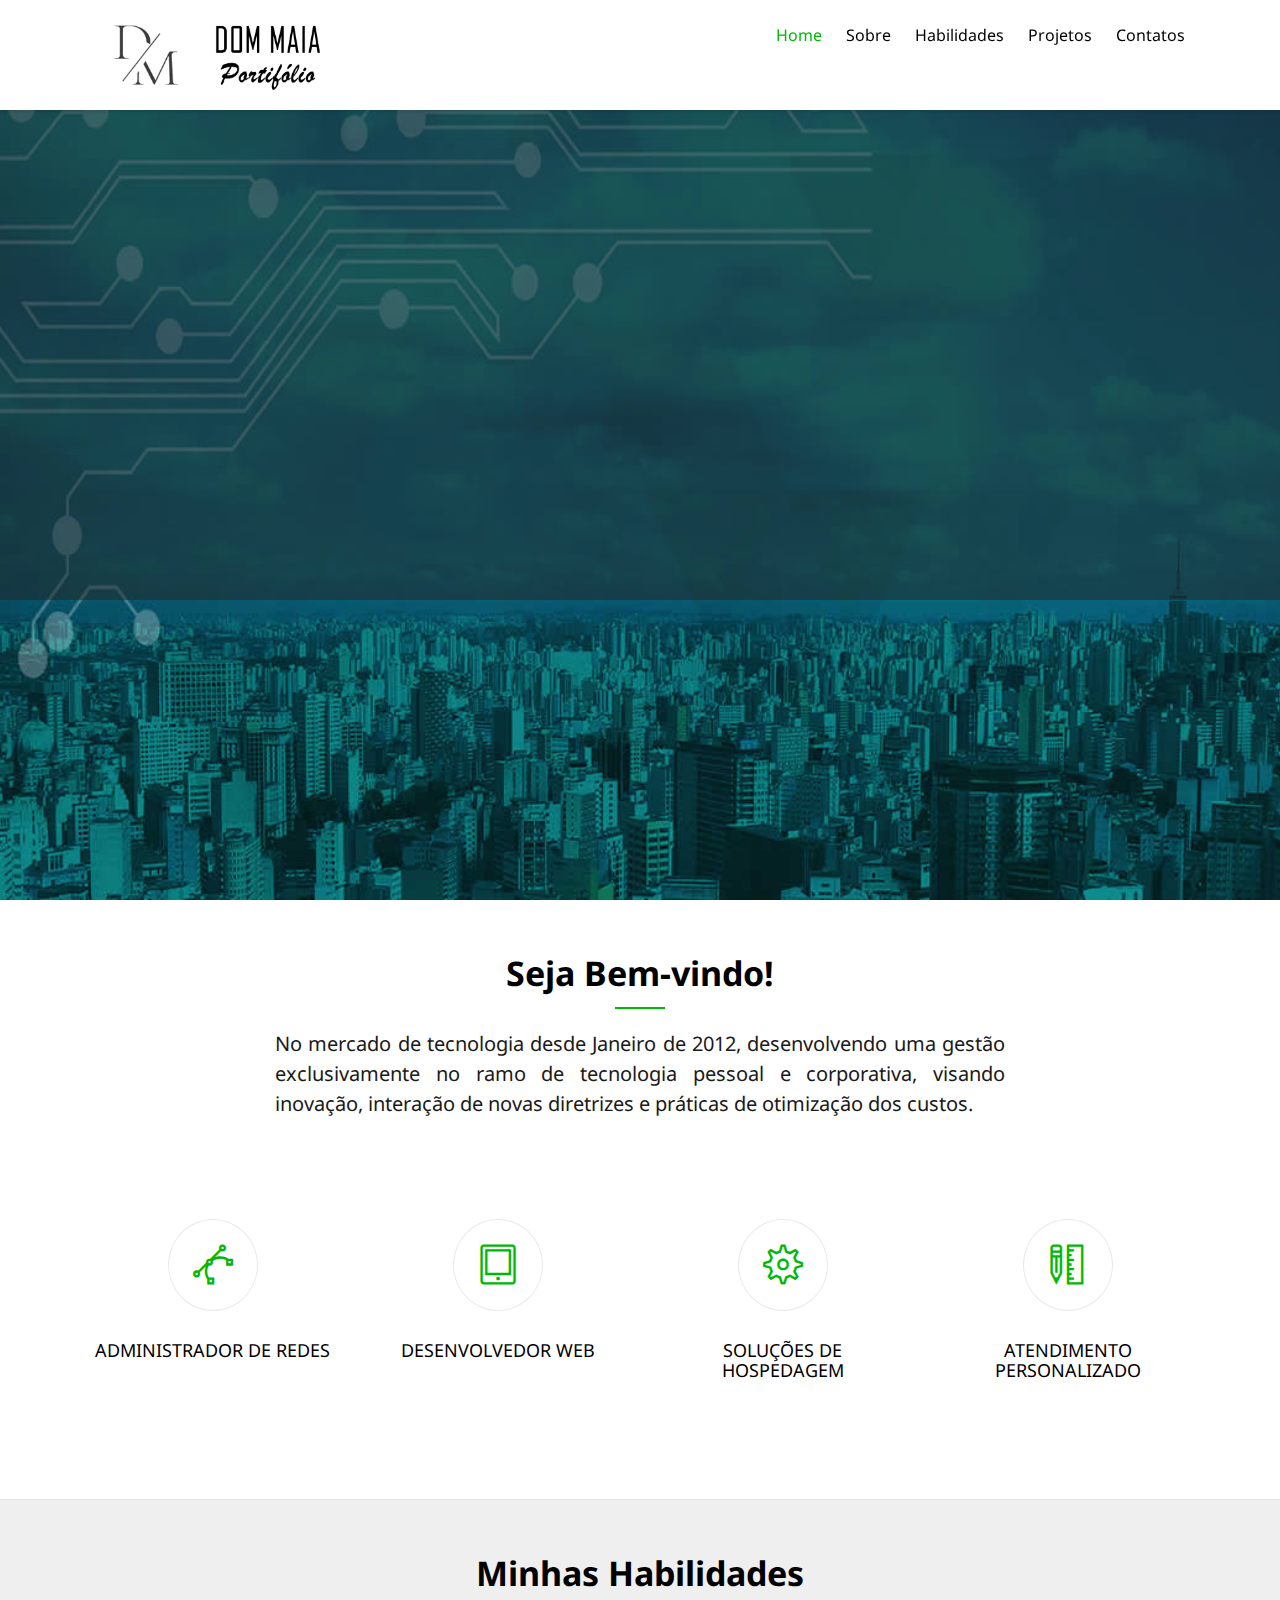
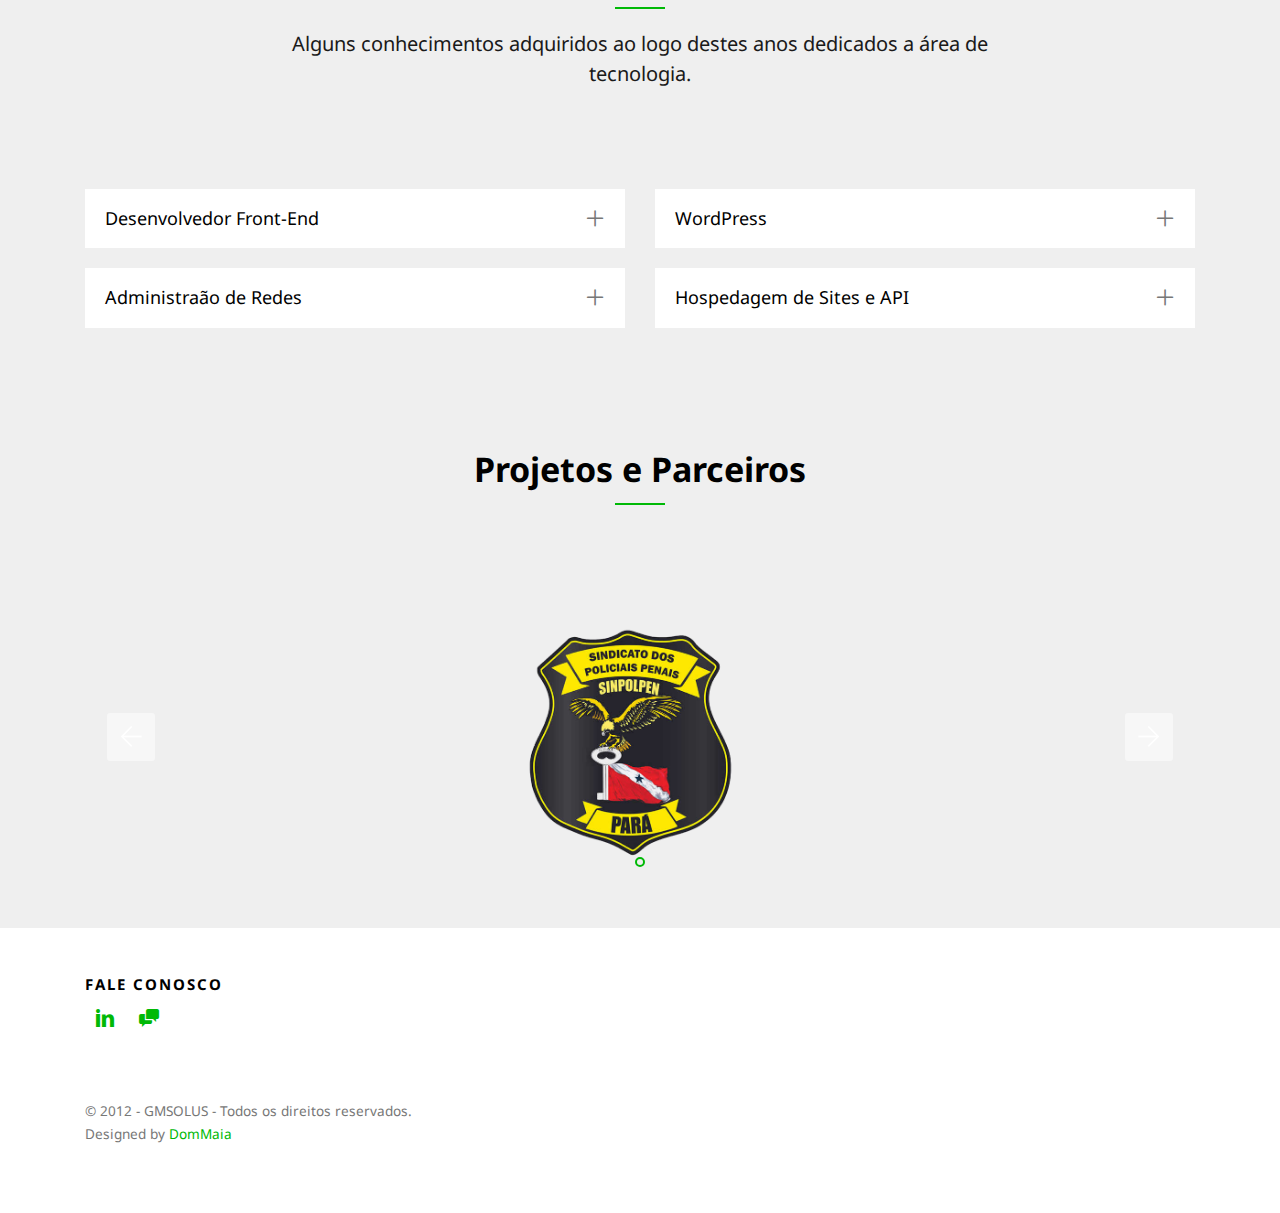
==== commit 89de8a7d: "Incluido projeto do parceiro" ====
--- a/index.html
+++ b/index.html
@@ -314,96 +314,20 @@
            
 				<div class="owl-carousel owl-carousel-carousel">
 					<div class="item">
-						<img src="images/img_1.png" alt="Projetos Portifolio DomMaia">
-					</div>
-					<!--<div class="item">
-						<img src="images/img_2.jpg" alt="Suporte Técnico GMSOLUS">
-					</div>
-					<div class="item">
-						<img src="images/img_3.jpg" alt="Desenvolvimento WEB">
-					</div>
-					<div class="item">
-						<img src="images/img_4.jpg" alt="E-mail Corporativo GMSOLUS">-->
+						<a href="SINPOLPENPA/index.html" target="_blank"><img src="images/img_1.png" alt="Projetos Portifolio DomMaia"></a>
+					</div>
+					
 					</div>
 				</div>
 	  </div>
 		</div>
 	</div>
-
-	
-
-	<!--<div id="gtco-subscribe">
-		<div class="gtco-container">
-			<div class="row">
-				<div class="col-md-8 col-md-offset-2 text-center gtco-heading">
-					<h2>Subscribe</h2>
-					<p>Be the first to know about the new templates.</p>
-				</div>
-			</div>
-			<div class="row">
-				<div class="col-md-12">
-					<form class="form-inline">
-						<div class="col-md-4 col-sm-4">
-							<div class="form-group">
-								<label for="email" class="sr-only">Email</label>
-								<input type="email" class="form-control" id="email" placeholder="Your Email">
-							</div>
-						</div>
-						<div class="col-md-4 col-sm-4">
-							<div class="form-group">
-								<label for="name" class="sr-only">Name</label>
-								<input type="text" class="form-control" id="name" placeholder="Your Name">
-							</div>
-						</div>
-						<div class="col-md-4 col-sm-4">
-							<button type="submit" class="btn btn-danger btn-block">Subscribe</button>
-						</div>
-					</form>
-				</div>
-			</div>
-		</div>
-	</div>-->
-	
-	<!--<div id="gtco-contact" data-section="contact" class="gtco-cover gtco-cover-xs" style="background-image:url(images/img_bg_2.jpg);">
-		<div class="overlay"></div>
-		<div class="gtco-container">
-			<div class="row text-center">
-				<div class="display-t">
-					<div class="display-tc">
-						<div class="col-md-12">
-							<h3><img src="images/imagem_contato.png" width="266" height="151">
-                            </br>Fale Conosco: +55 91 99281-1701 / atendimento@gmsolus.com.br</h3>
-						</div>
-					</div>
-				</div>
-			</div>
-		</div>
-	</div>-->
 	
 
 	<footer id="gtco-footer" role="contentinfo"  data-section="footer">
-		<!--<div class="gtco-container">
+		<div class="gtco-container">
 			<div class="row row-pb-md">
-
-				<div class="col-md-4">
-					<div class="gtco-widget">
-						<h3>FORMAS DE PAGAMENTO</h3>
-						<p align="justify"><img src="images/pagamento.fw.png" width="350" height="300"></p>
-					</div>
-				</div>
-
-				<div class="col-md-4 col-md-push-1">
-					<div class="gtco-widget">
-						<h3>Links</h3>
-						<ul class="gtco-footer-links">
-							<li><a href="https://webmail.hospedagemgratis.net/logout/?locale=pt_br" target="_blank">WEBMAIL</a></li>
-							<li><a href="gmlogin/login.php">INTRANET</a></li>
-							<li><a href="#">Press</a></li>
-							<li><a href="#">Terms of services</a></li>
-							<li><a href="#">Privacy Policy</a></li>-->
-						</ul>
-					</div>
-				</div>
+			 
 
 				<div class="col-md-4">
 					<div class="gtco-widget">
@@ -411,10 +335,8 @@
 						<p class="pull-right">
 				  <ul class="gtco-social-icons pull-left">
 						<li><a href="https://www.linkedin.com/in/glauber-maia-ba12a249/"><i class="icon-linkedin"></i></a></li>
-                        <li><a href="https://wa.me/5591986012214"><i class="fa fa-whatsapp" aria-hidden="true"></i></a></li>
-							<!--<li><a href="https://www.facebook.com/pages/GM-Solu%C3%A7%C3%B5es-em-Tecnologia/184426421682016" target="_blank"><i class="icon-facebook"></i></a></li>
-							
-							<li><a href="#"><i class="icon-dribbble"></i></a></li>-->
+                        <li><a href="https://wa.me/5591986012214"><i class="icon-chat"></i></a></li>
+														
 						</ul>
 					</p>
 					</div>
@@ -424,13 +346,13 @@
 
 			<div class="row copyright">
 				<div class="col-md-12">
-					<p class="pull-right">
+					<p class="pull-center">
 						<small class="block">&copy; 2012 - GMSOLUS - Todos os direitos reservados.</small> 
 						<small class="block">Designed by <a href="#" target="_blank">DomMaia</a> </small>
 					</p>
 					
-				</div>
-			</div>
+			  </div>
+		  </div>
 
 		</div>
 	</footer>
